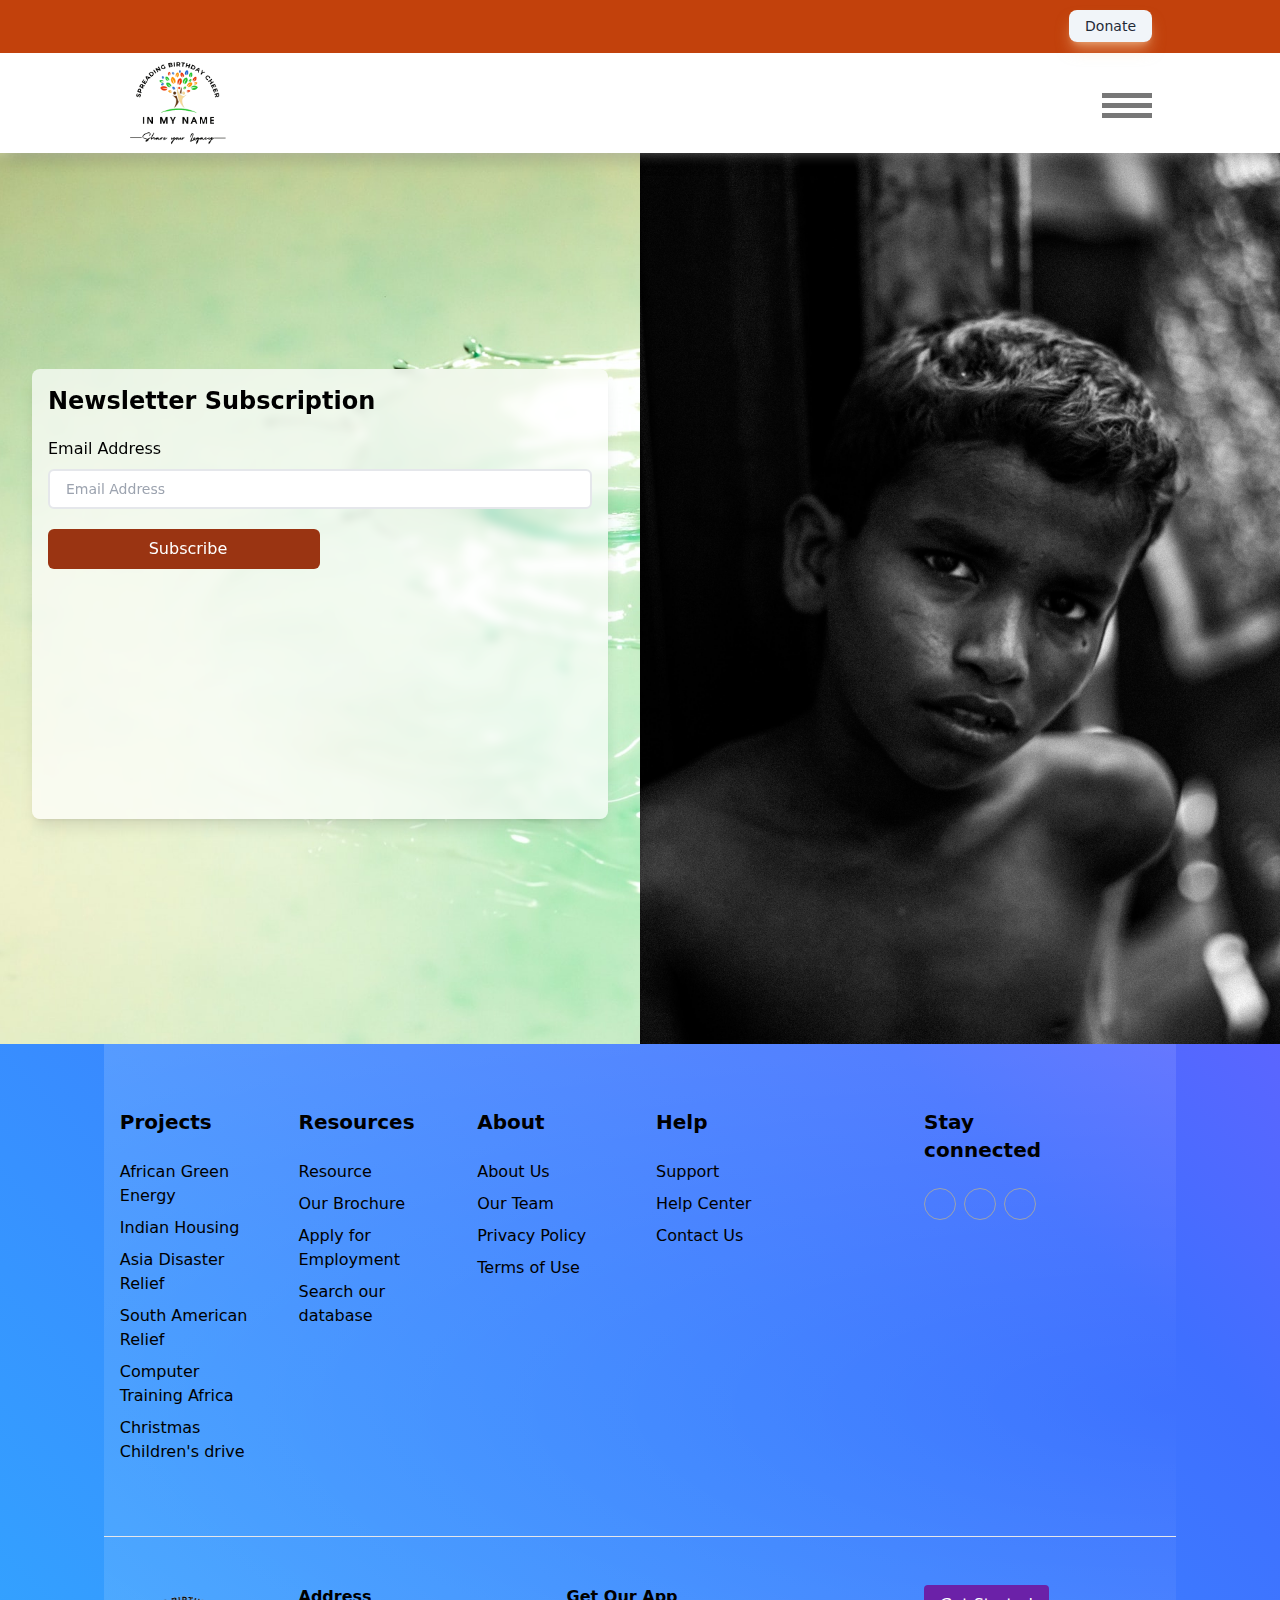
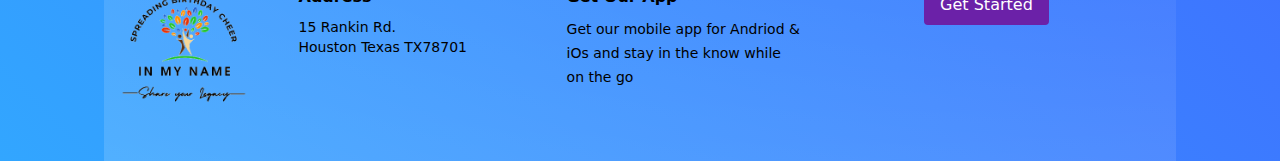
==== contact.html @ c617ea7e "Add files via upload" ====
<!DOCTYPE html>
<html lang="en">
  <head>
    <meta charset="UTF-8" />
    <meta http-equiv="X-UA-Compatible" content="IE=edge" />
    <meta name="viewport" content="width=device-width, initial-scale=1.0" />
    <meta
      name="description"
      content="Inmyname.org harnesses the power and identity vested in individuals names to foster birthday or/and anniversary gift and giving in a very unique manner. We make it possible for an individual or entity to give to others on behalf of someone else who may be unsuspecting. For instance, on a birthday, gifts can be sent to a poor/less fortunate child or children who share the same birth date with a loved one, in the name of the loved one.  "
    />
    <link rel="stylesheet" href="css/main.css" />
    
    <style>
      body {
        overflow-x: hidden;
      }
    </style>
    <link
      rel="stylesheet"
      href="https://cdnjs.cloudflare.com/ajax/libs/font-awesome/6.0.0-beta3/css/all.min.css"
      integrity="sha512-Fo3rlrZj/k7ujTnHg4CGR2D7kSs0v4LLanw2qksYuRlEzO+tcaEPQogQ0KaoGN26/zrn20ImR1DfuLWnOo7aBA=="
      crossorigin="anonymous"
      referrerpolicy="no-referrer"
    />
    <link rel="stylesheet" href="css/global.css" />
    <title>Document</title>
  </head>
  <body>
    <nav-bar></nav-bar>
    <div class="spacer pb-36"></div>
    <div class="index">
     <left-pic></left-pic>
   
      <subscribe-sec></subscribe-sec>
      <footer-sec></footer-sec>
    </div>
    
    <script src="js/Components/navigation.js"></script>
    
    <script src="js/index/subscribe.js"></script>
    <script src="js/Components/footer.js"></script>
    <script src="js/Components/leftPic.js"></script>
  </body>
</html>
---- css/main.css ----
/*
! tailwindcss v3.0.0 | MIT License | https://tailwindcss.com
*/

/*
1. Prevent padding and border from affecting element width. (https://github.com/mozdevs/cssremedy/issues/4)
2. Allow adding a border to an element by just adding a border-width. (https://github.com/tailwindcss/tailwindcss/pull/116)
*/

*,
::before,
::after {
  box-sizing: border-box;
  /* 1 */
  border-width: 0;
  /* 2 */
  border-style: solid;
  /* 2 */
  border-color: currentColor;
  /* 2 */
}

::before,
::after {
  --tw-content: '';
}

/*
1. Use a consistent sensible line-height in all browsers.
2. Prevent adjustments of font size after orientation changes in iOS.
3. Use a more readable tab size.
4. Use the user's configured `sans` font-family by default.
*/

html {
  line-height: 1.5;
  /* 1 */
  -webkit-text-size-adjust: 100%;
  /* 2 */
  -moz-tab-size: 4;
  /* 3 */
  -o-tab-size: 4;
     tab-size: 4;
  /* 3 */
  font-family: ui-sans-serif, system-ui, -apple-system, BlinkMacSystemFont, "Segoe UI", Roboto, "Helvetica Neue", Arial, "Noto Sans", sans-serif, "Apple Color Emoji", "Segoe UI Emoji", "Segoe UI Symbol", "Noto Color Emoji";
  /* 4 */
}

/*
1. Remove the margin in all browsers.
2. Inherit line-height from `html` so users can set them as a class directly on the `html` element.
*/

body {
  margin: 0;
  /* 1 */
  line-height: inherit;
  /* 2 */
}

/*
1. Add the correct height in Firefox.
2. Correct the inheritance of border color in Firefox. (https://bugzilla.mozilla.org/show_bug.cgi?id=190655)
3. Ensure horizontal rules are visible by default.
*/

hr {
  height: 0;
  /* 1 */
  color: inherit;
  /* 2 */
  border-top-width: 1px;
  /* 3 */
}

/*
Add the correct text decoration in Chrome, Edge, and Safari.
*/

abbr[title] {
  -webkit-text-decoration: underline dotted;
          text-decoration: underline dotted;
}

/*
Remove the default font size and weight for headings.
*/

h1,
h2,
h3,
h4,
h5,
h6 {
  font-size: inherit;
  font-weight: inherit;
}

/*
Reset links to optimize for opt-in styling instead of opt-out.
*/

a {
  color: inherit;
  text-decoration: inherit;
}

/*
Add the correct font weight in Edge and Safari.
*/

b,
strong {
  font-weight: bolder;
}

/*
1. Use the user's configured `mono` font family by default.
2. Correct the odd `em` font sizing in all browsers.
*/

code,
kbd,
samp,
pre {
  font-family: ui-monospace, SFMono-Regular, Menlo, Monaco, Consolas, "Liberation Mono", "Courier New", monospace;
  /* 1 */
  font-size: 1em;
  /* 2 */
}

/*
Add the correct font size in all browsers.
*/

small {
  font-size: 80%;
}

/*
Prevent `sub` and `sup` elements from affecting the line height in all browsers.
*/

sub,
sup {
  font-size: 75%;
  line-height: 0;
  position: relative;
  vertical-align: baseline;
}

sub {
  bottom: -0.25em;
}

sup {
  top: -0.5em;
}

/*
1. Remove text indentation from table contents in Chrome and Safari. (https://bugs.chromium.org/p/chromium/issues/detail?id=999088, https://bugs.webkit.org/show_bug.cgi?id=201297)
2. Correct table border color inheritance in all Chrome and Safari. (https://bugs.chromium.org/p/chromium/issues/detail?id=935729, https://bugs.webkit.org/show_bug.cgi?id=195016)
3. Remove gaps between table borders by default.
*/

table {
  text-indent: 0;
  /* 1 */
  border-color: inherit;
  /* 2 */
  border-collapse: collapse;
  /* 3 */
}

/*
1. Change the font styles in all browsers.
2. Remove the margin in Firefox and Safari.
3. Remove default padding in all browsers.
*/

button,
input,
optgroup,
select,
textarea {
  font-family: inherit;
  /* 1 */
  font-size: 100%;
  /* 1 */
  line-height: inherit;
  /* 1 */
  color: inherit;
  /* 1 */
  margin: 0;
  /* 2 */
  padding: 0;
  /* 3 */
}

/*
Remove the inheritance of text transform in Edge and Firefox.
*/

button,
select {
  text-transform: none;
}

/*
1. Correct the inability to style clickable types in iOS and Safari.
2. Remove default button styles.
*/

button,
[type='button'],
[type='reset'],
[type='submit'] {
  -webkit-appearance: button;
  /* 1 */
  background-color: transparent;
  /* 2 */
  background-image: none;
  /* 2 */
}

/*
Use the modern Firefox focus style for all focusable elements.
*/

:-moz-focusring {
  outline: auto;
}

/*
Remove the additional `:invalid` styles in Firefox. (https://github.com/mozilla/gecko-dev/blob/2f9eacd9d3d995c937b4251a5557d95d494c9be1/layout/style/res/forms.css#L728-L737)
*/

:-moz-ui-invalid {
  box-shadow: none;
}

/*
Add the correct vertical alignment in Chrome and Firefox.
*/

progress {
  vertical-align: baseline;
}

/*
Correct the cursor style of increment and decrement buttons in Safari.
*/

::-webkit-inner-spin-button,
::-webkit-outer-spin-button {
  height: auto;
}

/*
1. Correct the odd appearance in Chrome and Safari.
2. Correct the outline style in Safari.
*/

[type='search'] {
  -webkit-appearance: textfield;
  /* 1 */
  outline-offset: -2px;
  /* 2 */
}

/*
Remove the inner padding in Chrome and Safari on macOS.
*/

::-webkit-search-decoration {
  -webkit-appearance: none;
}

/*
1. Correct the inability to style clickable types in iOS and Safari.
2. Change font properties to `inherit` in Safari.
*/

::-webkit-file-upload-button {
  -webkit-appearance: button;
  /* 1 */
  font: inherit;
  /* 2 */
}

/*
Add the correct display in Chrome and Safari.
*/

summary {
  display: list-item;
}

/*
Removes the default spacing and border for appropriate elements.
*/

blockquote,
dl,
dd,
h1,
h2,
h3,
h4,
h5,
h6,
hr,
figure,
p,
pre {
  margin: 0;
}

fieldset {
  margin: 0;
  padding: 0;
}

legend {
  padding: 0;
}

ol,
ul,
menu {
  list-style: none;
  margin: 0;
  padding: 0;
}

/*
Prevent resizing textareas horizontally by default.
*/

textarea {
  resize: vertical;
}

/*
1. Reset the default placeholder opacity in Firefox. (https://github.com/tailwindlabs/tailwindcss/issues/3300)
2. Set the default placeholder color to the user's configured gray 400 color.
*/

input::-moz-placeholder, textarea::-moz-placeholder {
  opacity: 1;
  /* 1 */
  color: #9ca3af;
  /* 2 */
}

input:-ms-input-placeholder, textarea:-ms-input-placeholder {
  opacity: 1;
  /* 1 */
  color: #9ca3af;
  /* 2 */
}

input::placeholder,
textarea::placeholder {
  opacity: 1;
  /* 1 */
  color: #9ca3af;
  /* 2 */
}

/*
Set the default cursor for buttons.
*/

button,
[role="button"] {
  cursor: pointer;
}

/*
Make sure disabled buttons don't get the pointer cursor.
*/

:disabled {
  cursor: default;
}

/*
1. Make replaced elements `display: block` by default. (https://github.com/mozdevs/cssremedy/issues/14)
2. Add `vertical-align: middle` to align replaced elements more sensibly by default. (https://github.com/jensimmons/cssremedy/issues/14#issuecomment-634934210)
   This can trigger a poorly considered lint error in some tools but is included by design.
*/

img,
svg,
video,
canvas,
audio,
iframe,
embed,
object {
  display: block;
  /* 1 */
  vertical-align: middle;
  /* 2 */
}

/*
Constrain images and videos to the parent width and preserve their intrinsic aspect ratio. (https://github.com/mozdevs/cssremedy/issues/14)
*/

img,
video {
  max-width: 100%;
  height: auto;
}

/*
Ensure the default browser behavior of the `hidden` attribute.
*/

[hidden] {
  display: none;
}

.border-2, .border, .border-b, .border-t {
  --tw-border-opacity: 1;
  border-color: rgb(229 231 235 / var(--tw-border-opacity));
}

.shadow-xl, .shadow-2xl, .shadow-lg, .md\:shadow-xl {
  --tw-ring-offset-shadow: 0 0 #0000;
  --tw-ring-shadow: 0 0 #0000;
  --tw-shadow: 0 0 #0000;
  --tw-shadow-colored: 0 0 #0000;
}

.filter {
  --tw-blur: var(--tw-empty,/*!*/ /*!*/);
  --tw-brightness: var(--tw-empty,/*!*/ /*!*/);
  --tw-contrast: var(--tw-empty,/*!*/ /*!*/);
  --tw-grayscale: var(--tw-empty,/*!*/ /*!*/);
  --tw-hue-rotate: var(--tw-empty,/*!*/ /*!*/);
  --tw-invert: var(--tw-empty,/*!*/ /*!*/);
  --tw-saturate: var(--tw-empty,/*!*/ /*!*/);
  --tw-sepia: var(--tw-empty,/*!*/ /*!*/);
  --tw-drop-shadow: var(--tw-empty,/*!*/ /*!*/);
  --tw-filter: var(--tw-blur) var(--tw-brightness) var(--tw-contrast) var(--tw-grayscale) var(--tw-hue-rotate) var(--tw-invert) var(--tw-saturate) var(--tw-sepia) var(--tw-drop-shadow);
}

.container {
  width: 100%;
}

@media (min-width: 480px) {
  .container {
    max-width: 480px;
  }
}

@media (min-width: 540px) {
  .container {
    max-width: 540px;
  }
}

@media (min-width: 640px) {
  .container {
    max-width: 640px;
  }
}

@media (min-width: 768px) {
  .container {
    max-width: 768px;
  }
}

@media (min-width: 1024px) {
  .container {
    max-width: 1024px;
  }
}

@media (min-width: 1280px) {
  .container {
    max-width: 1280px;
  }
}

@media (min-width: 1536px) {
  .container {
    max-width: 1536px;
  }
}

.absolute {
  position: absolute;
}

.relative {
  position: relative;
}

.inset-0 {
  top: 0px;
  right: 0px;
  bottom: 0px;
  left: 0px;
}

.m-auto {
  margin: auto;
}

.-mx-1 {
  margin-left: -0.25rem;
  margin-right: -0.25rem;
}

.my-1 {
  margin-top: 0.25rem;
  margin-bottom: 0.25rem;
}

.mx-auto {
  margin-left: auto;
  margin-right: auto;
}

.my-4 {
  margin-top: 1rem;
  margin-bottom: 1rem;
}

.my-20 {
  margin-top: 5rem;
  margin-bottom: 5rem;
}

.my-2 {
  margin-top: 0.5rem;
  margin-bottom: 0.5rem;
}

.my-5 {
  margin-top: 1.25rem;
  margin-bottom: 1.25rem;
}

.mt-20 {
  margin-top: 5rem;
}

.mb-20 {
  margin-bottom: 5rem;
}

.mt-2 {
  margin-top: 0.5rem;
}

.mt-8 {
  margin-top: 2rem;
}

.mb-4 {
  margin-bottom: 1rem;
}

.mt-4 {
  margin-top: 1rem;
}

.mb-2 {
  margin-bottom: 0.5rem;
}

.ml-2 {
  margin-left: 0.5rem;
}

.mb-6 {
  margin-bottom: 1.5rem;
}

.mt-6 {
  margin-top: 1.5rem;
}

.-mt-16 {
  margin-top: -4rem;
}

.block {
  display: block;
}

.flex {
  display: flex;
}

.grid {
  display: grid;
}

.hidden {
  display: none;
}

.h-screen {
  height: 100vh;
}

.h-20 {
  height: 5rem;
}

.h-64 {
  height: 16rem;
}

.h-5 {
  height: 1.25rem;
}

.h-full {
  height: 100%;
}

.h-16 {
  height: 4rem;
}

.h-8 {
  height: 2rem;
}

.min-h-screen {
  min-height: 100vh;
}

.w-full {
  width: 100%;
}

.w-5 {
  width: 1.25rem;
}

.w-8 {
  width: 2rem;
}

.w-32 {
  width: 8rem;
}

.w-20 {
  width: 5rem;
}

.w-1\/2 {
  width: 50%;
}

.max-w-md {
  max-width: 28rem;
}

.max-w-5xl {
  max-width: 64rem;
}

.cursor-pointer {
  cursor: pointer;
}

.resize {
  resize: both;
}

.list-none {
  list-style-type: none;
}

.flex-wrap {
  flex-wrap: wrap;
}

.place-items-center {
  place-items: center;
}

.items-end {
  align-items: flex-end;
}

.items-center {
  align-items: center;
}

.justify-end {
  justify-content: flex-end;
}

.justify-center {
  justify-content: center;
}

.gap-4 {
  gap: 1rem;
}

.gap-2 {
  gap: 0.5rem;
}

.space-x-2 > :not([hidden]) ~ :not([hidden]) {
  --tw-space-x-reverse: 0;
  margin-right: calc(0.5rem * var(--tw-space-x-reverse));
  margin-left: calc(0.5rem * calc(1 - var(--tw-space-x-reverse)));
}

.self-center {
  align-self: center;
}

.overflow-hidden {
  overflow: hidden;
}

.rounded-xl {
  border-radius: 0.75rem;
}

.rounded-lg {
  border-radius: 0.5rem;
}

.rounded-2xl {
  border-radius: 1rem;
}

.rounded-full {
  border-radius: 9999px;
}

.rounded {
  border-radius: 0.25rem;
}

.rounded-md {
  border-radius: 0.375rem;
}

.border-2 {
  border-width: 2px;
}

.border {
  border-width: 1px;
}

.border-b {
  border-bottom-width: 1px;
}

.border-t {
  border-top-width: 1px;
}

.border-solid {
  border-style: solid;
}

.border-none {
  border-style: none;
}

.border-transparent {
  border-color: transparent;
}

.border-gray-400 {
  --tw-border-opacity: 1;
  border-color: rgb(156 163 175 / var(--tw-border-opacity));
}

.border-indigo-500 {
  --tw-border-opacity: 1;
  border-color: rgb(99 102 241 / var(--tw-border-opacity));
}

.bg-gray-100 {
  --tw-bg-opacity: 1;
  background-color: rgb(243 244 246 / var(--tw-bg-opacity));
}

.bg-white {
  --tw-bg-opacity: 1;
  background-color: rgb(255 255 255 / var(--tw-bg-opacity));
}

.bg-indigo-600 {
  --tw-bg-opacity: 1;
  background-color: rgb(79 70 229 / var(--tw-bg-opacity));
}

.bg-yellow-200 {
  --tw-bg-opacity: 1;
  background-color: rgb(254 240 138 / var(--tw-bg-opacity));
}

.bg-blue-500 {
  --tw-bg-opacity: 1;
  background-color: rgb(59 130 246 / var(--tw-bg-opacity));
}

.bg-pink-500 {
  --tw-bg-opacity: 1;
  background-color: rgb(236 72 153 / var(--tw-bg-opacity));
}

.bg-purple-800 {
  --tw-bg-opacity: 1;
  background-color: rgb(107 33 168 / var(--tw-bg-opacity));
}

.bg-orange-700 {
  --tw-bg-opacity: 1;
  background-color: rgb(194 65 12 / var(--tw-bg-opacity));
}

.bg-slate-100 {
  --tw-bg-opacity: 1;
  background-color: rgb(241 245 249 / var(--tw-bg-opacity));
}

.bg-green-500 {
  --tw-bg-opacity: 1;
  background-color: rgb(34 197 94 / var(--tw-bg-opacity));
}

.bg-orange-800 {
  --tw-bg-opacity: 1;
  background-color: rgb(154 52 18 / var(--tw-bg-opacity));
}

.object-cover {
  -o-object-fit: cover;
     object-fit: cover;
}

.object-center {
  -o-object-position: center;
     object-position: center;
}

.p-4 {
  padding: 1rem;
}

.p-2 {
  padding: 0.5rem;
}

.px-1 {
  padding-left: 0.25rem;
  padding-right: 0.25rem;
}

.px-10 {
  padding-left: 2.5rem;
  padding-right: 2.5rem;
}

.py-10 {
  padding-top: 2.5rem;
  padding-bottom: 2.5rem;
}

.py-2 {
  padding-top: 0.5rem;
  padding-bottom: 0.5rem;
}

.px-3 {
  padding-left: 0.75rem;
  padding-right: 0.75rem;
}

.py-8 {
  padding-top: 2rem;
  padding-bottom: 2rem;
}

.px-4 {
  padding-left: 1rem;
  padding-right: 1rem;
}

.py-1 {
  padding-top: 0.25rem;
  padding-bottom: 0.25rem;
}

.py-4 {
  padding-top: 1rem;
  padding-bottom: 1rem;
}

.px-8 {
  padding-left: 2rem;
  padding-right: 2rem;
}

.pb-36 {
  padding-bottom: 9rem;
}

.pt-2 {
  padding-top: 0.5rem;
}

.pl-2 {
  padding-left: 0.5rem;
}

.pt-6 {
  padding-top: 1.5rem;
}

.text-center {
  text-align: center;
}

.text-justify {
  text-align: justify;
}

.text-lg {
  font-size: 1.125rem;
  line-height: 1.75rem;
}

.text-sm {
  font-size: 0.875rem;
  line-height: 1.25rem;
}

.text-4xl {
  font-size: 2.25rem;
  line-height: 2.5rem;
}

.text-xl {
  font-size: 1.25rem;
  line-height: 1.75rem;
}

.text-3xl {
  font-size: 1.875rem;
  line-height: 2.25rem;
}

.text-5xl {
  font-size: 3rem;
  line-height: 1;
}

.text-2xl {
  font-size: 1.5rem;
  line-height: 2rem;
}

.font-semibold {
  font-weight: 600;
}

.font-extrabold {
  font-weight: 800;
}

.font-bold {
  font-weight: 700;
}

.font-medium {
  font-weight: 500;
}

.not-italic {
  font-style: normal;
}

.text-gray-600 {
  --tw-text-opacity: 1;
  color: rgb(75 85 99 / var(--tw-text-opacity));
}

.text-gray-400 {
  --tw-text-opacity: 1;
  color: rgb(156 163 175 / var(--tw-text-opacity));
}

.text-white {
  --tw-text-opacity: 1;
  color: rgb(255 255 255 / var(--tw-text-opacity));
}

.text-gray-200 {
  --tw-text-opacity: 1;
  color: rgb(229 231 235 / var(--tw-text-opacity));
}

.text-gray-100 {
  --tw-text-opacity: 1;
  color: rgb(243 244 246 / var(--tw-text-opacity));
}

.text-gray-800 {
  --tw-text-opacity: 1;
  color: rgb(31 41 55 / var(--tw-text-opacity));
}

.text-blue-800 {
  --tw-text-opacity: 1;
  color: rgb(30 64 175 / var(--tw-text-opacity));
}

.text-indigo-500 {
  --tw-text-opacity: 1;
  color: rgb(99 102 241 / var(--tw-text-opacity));
}

.text-orange-800 {
  --tw-text-opacity: 1;
  color: rgb(154 52 18 / var(--tw-text-opacity));
}

.text-green-400 {
  --tw-text-opacity: 1;
  color: rgb(74 222 128 / var(--tw-text-opacity));
}

.text-indigo-800 {
  --tw-text-opacity: 1;
  color: rgb(55 48 163 / var(--tw-text-opacity));
}

.text-gray-900 {
  --tw-text-opacity: 1;
  color: rgb(17 24 39 / var(--tw-text-opacity));
}

.shadow-xl {
  --tw-shadow: 0 20px 25px -5px rgb(0 0 0 / 0.1), 0 8px 10px -6px rgb(0 0 0 / 0.1);
  --tw-shadow-colored: 0 20px 25px -5px var(--tw-shadow-color), 0 8px 10px -6px var(--tw-shadow-color);
  box-shadow: var(--tw-ring-offset-shadow, 0 0 #0000), var(--tw-ring-shadow, 0 0 #0000), var(--tw-shadow);
}

.shadow-2xl {
  --tw-shadow: 0 25px 50px -12px rgb(0 0 0 / 0.25);
  --tw-shadow-colored: 0 25px 50px -12px var(--tw-shadow-color);
  box-shadow: var(--tw-ring-offset-shadow, 0 0 #0000), var(--tw-ring-shadow, 0 0 #0000), var(--tw-shadow);
}

.shadow-lg {
  --tw-shadow: 0 10px 15px -3px rgb(0 0 0 / 0.1), 0 4px 6px -4px rgb(0 0 0 / 0.1);
  --tw-shadow-colored: 0 10px 15px -3px var(--tw-shadow-color), 0 4px 6px -4px var(--tw-shadow-color);
  box-shadow: var(--tw-ring-offset-shadow, 0 0 #0000), var(--tw-ring-shadow, 0 0 #0000), var(--tw-shadow);
}

.shadow-orange-200\/50 {
  --tw-shadow-color: rgb(254 215 170 / 0.5);
  --tw-shadow: var(--tw-shadow-colored);
}

.outline-none {
  outline: 2px solid transparent;
  outline-offset: 2px;
}

.filter {
  filter: var(--tw-filter);
}

.transition {
  transition-property: background-color, border-color, color, fill, stroke, opacity, box-shadow, transform, filter, -webkit-backdrop-filter;
  transition-property: background-color, border-color, color, fill, stroke, opacity, box-shadow, transform, filter, backdrop-filter;
  transition-property: background-color, border-color, color, fill, stroke, opacity, box-shadow, transform, filter, backdrop-filter, -webkit-backdrop-filter;
  transition-timing-function: cubic-bezier(0.4, 0, 0.2, 1);
  transition-duration: 150ms;
}

.duration-100 {
  transition-duration: 100ms;
}

.hover\:border-purple-800:hover {
  --tw-border-opacity: 1;
  border-color: rgb(107 33 168 / var(--tw-border-opacity));
}

.hover\:border-blue-600:hover {
  --tw-border-opacity: 1;
  border-color: rgb(37 99 235 / var(--tw-border-opacity));
}

.hover\:border-blue-400:hover {
  --tw-border-opacity: 1;
  border-color: rgb(96 165 250 / var(--tw-border-opacity));
}

.hover\:border-red-600:hover {
  --tw-border-opacity: 1;
  border-color: rgb(220 38 38 / var(--tw-border-opacity));
}

.hover\:bg-blue-600:hover {
  --tw-bg-opacity: 1;
  background-color: rgb(37 99 235 / var(--tw-bg-opacity));
}

.hover\:bg-blue-400:hover {
  --tw-bg-opacity: 1;
  background-color: rgb(96 165 250 / var(--tw-bg-opacity));
}

.hover\:bg-red-600:hover {
  --tw-bg-opacity: 1;
  background-color: rgb(220 38 38 / var(--tw-bg-opacity));
}

.hover\:bg-purple-900:hover {
  --tw-bg-opacity: 1;
  background-color: rgb(88 28 135 / var(--tw-bg-opacity));
}

.hover\:bg-orange-100:hover {
  --tw-bg-opacity: 1;
  background-color: rgb(255 237 213 / var(--tw-bg-opacity));
}

.hover\:bg-orange-700:hover {
  --tw-bg-opacity: 1;
  background-color: rgb(194 65 12 / var(--tw-bg-opacity));
}

.hover\:text-blue-500:hover {
  --tw-text-opacity: 1;
  color: rgb(59 130 246 / var(--tw-text-opacity));
}

.hover\:text-purple-800:hover {
  --tw-text-opacity: 1;
  color: rgb(107 33 168 / var(--tw-text-opacity));
}

.hover\:text-white:hover {
  --tw-text-opacity: 1;
  color: rgb(255 255 255 / var(--tw-text-opacity));
}

@media (min-width: 480px) {
  .xss\:col-span-2 {
    grid-column: span 2 / span 2;
  }

  .xss\:col-start-2 {
    grid-column-start: 2;
  }

  .xss\:row-start-2 {
    grid-row-start: 2;
  }

  .xss\:grid {
    display: grid;
  }

  .xss\:aspect-square {
    aspect-ratio: 1 / 1;
  }

  .xss\:h-auto {
    height: auto;
  }

  .xss\:w-1\/2 {
    width: 50%;
  }

  .xss\:grid-cols-2 {
    grid-template-columns: repeat(2, minmax(0, 1fr));
  }

  .xss\:gap-4 {
    gap: 1rem;
  }

  .xss\:self-center {
    align-self: center;
  }
}

@media (min-width: 640px) {
  .sm\:-mx-1 {
    margin-left: -0.25rem;
    margin-right: -0.25rem;
  }

  .sm\:my-1 {
    margin-top: 0.25rem;
    margin-bottom: 0.25rem;
  }

  .sm\:-mx-4 {
    margin-left: -1rem;
    margin-right: -1rem;
  }

  .sm\:mx-auto {
    margin-left: auto;
    margin-right: auto;
  }

  .sm\:mb-10 {
    margin-bottom: 2.5rem;
  }

  .sm\:mt-0 {
    margin-top: 0px;
  }

  .sm\:mt-12 {
    margin-top: 3rem;
  }

  .sm\:mt-4 {
    margin-top: 1rem;
  }

  .sm\:flex {
    display: flex;
  }

  .sm\:h-52 {
    height: 13rem;
  }

  .sm\:w-1\/2 {
    width: 50%;
  }

  .sm\:w-full {
    width: 100%;
  }

  .sm\:w-1\/3 {
    width: 33.333333%;
  }

  .sm\:flex-wrap {
    flex-wrap: wrap;
  }

  .sm\:justify-center {
    justify-content: center;
  }

  .sm\:object-cover {
    -o-object-fit: cover;
       object-fit: cover;
  }

  .sm\:px-1 {
    padding-left: 0.25rem;
    padding-right: 0.25rem;
  }

  .sm\:py-12 {
    padding-top: 3rem;
    padding-bottom: 3rem;
  }

  .sm\:pt-12 {
    padding-top: 3rem;
  }

  .sm\:text-center {
    text-align: center;
  }
}

@media (min-width: 768px) {
  .md\:col-span-3 {
    grid-column: span 3 / span 3;
  }

  .md\:col-span-2 {
    grid-column: span 2 / span 2;
  }

  .md\:col-span-4 {
    grid-column: span 4 / span 4;
  }

  .md\:col-start-1 {
    grid-column-start: 1;
  }

  .md\:col-start-2 {
    grid-column-start: 2;
  }

  .md\:mx-0 {
    margin-left: 0px;
    margin-right: 0px;
  }

  .md\:mt-auto {
    margin-top: auto;
  }

  .md\:mt-0 {
    margin-top: 0px;
  }

  .md\:ml-auto {
    margin-left: auto;
  }

  .md\:w-1\/2 {
    width: 50%;
  }

  .md\:w-6\/12 {
    width: 50%;
  }

  .md\:w-1\/4 {
    width: 25%;
  }

  .md\:w-1\/6 {
    width: 16.666667%;
  }

  .md\:grid-cols-none {
    grid-template-columns: none;
  }

  .md\:grid-cols-4 {
    grid-template-columns: repeat(4, minmax(0, 1fr));
  }

  .md\:grid-cols-3 {
    grid-template-columns: repeat(3, minmax(0, 1fr));
  }

  .md\:grid-cols-5 {
    grid-template-columns: repeat(5, minmax(0, 1fr));
  }

  .md\:grid-cols-2 {
    grid-template-columns: repeat(2, minmax(0, 1fr));
  }

  .md\:justify-end {
    justify-content: flex-end;
  }

  .md\:rounded-xl {
    border-radius: 0.75rem;
  }

  .md\:bg-gray-100 {
    --tw-bg-opacity: 1;
    background-color: rgb(243 244 246 / var(--tw-bg-opacity));
  }

  .md\:py-4 {
    padding-top: 1rem;
    padding-bottom: 1rem;
  }

  .md\:text-5xl {
    font-size: 3rem;
    line-height: 1;
  }

  .md\:shadow-xl {
    --tw-shadow: 0 20px 25px -5px rgb(0 0 0 / 0.1), 0 8px 10px -6px rgb(0 0 0 / 0.1);
    --tw-shadow-colored: 0 20px 25px -5px var(--tw-shadow-color), 0 8px 10px -6px var(--tw-shadow-color);
    box-shadow: var(--tw-ring-offset-shadow, 0 0 #0000), var(--tw-ring-shadow, 0 0 #0000), var(--tw-shadow);
  }
}

@media (min-width: 1024px) {
  .lg\:col-span-2 {
    grid-column: span 2 / span 2;
  }

  .lg\:col-span-3 {
    grid-column: span 3 / span 3;
  }

  .lg\:-mx-2 {
    margin-left: -0.5rem;
    margin-right: -0.5rem;
  }

  .lg\:my-2 {
    margin-top: 0.5rem;
    margin-bottom: 0.5rem;
  }

  .lg\:mt-10 {
    margin-top: 2.5rem;
  }

  .lg\:mb-10 {
    margin-bottom: 2.5rem;
  }

  .lg\:block {
    display: block;
  }

  .lg\:grid {
    display: grid;
  }

  .lg\:hidden {
    display: none;
  }

  .lg\:h-full {
    height: 100%;
  }

  .lg\:w-1\/2 {
    width: 50%;
  }

  .lg\:w-1\/4 {
    width: 25%;
  }

  .lg\:w-full {
    width: 100%;
  }

  .lg\:max-w-xl {
    max-width: 36rem;
  }

  .lg\:grid-cols-5 {
    grid-template-columns: repeat(5, minmax(0, 1fr));
  }

  .lg\:rounded-none {
    border-radius: 0px;
  }

  .lg\:bg-white {
    --tw-bg-opacity: 1;
    background-color: rgb(255 255 255 / var(--tw-bg-opacity));
  }

  .lg\:px-2 {
    padding-left: 0.5rem;
    padding-right: 0.5rem;
  }

  .lg\:px-5 {
    padding-left: 1.25rem;
    padding-right: 1.25rem;
  }

  .lg\:pt-5 {
    padding-top: 1.25rem;
  }

  .lg\:pb-5 {
    padding-bottom: 1.25rem;
  }
}

@media (min-width: 1280px) {
  .xl\:-mx-2 {
    margin-left: -0.5rem;
    margin-right: -0.5rem;
  }

  .xl\:my-2 {
    margin-top: 0.5rem;
    margin-bottom: 0.5rem;
  }

  .xl\:mt-0 {
    margin-top: 0px;
  }

  .xl\:ml-auto {
    margin-left: auto;
  }

  .xl\:w-1\/2 {
    width: 50%;
  }

  .xl\:w-1\/4 {
    width: 25%;
  }

  .xl\:w-1\/6 {
    width: 16.666667%;
  }

  .xl\:justify-start {
    justify-content: flex-start;
  }

  .xl\:px-2 {
    padding-left: 0.5rem;
    padding-right: 0.5rem;
  }

  .xl\:text-left {
    text-align: left;
  }
}
---- css/global.css ----
section {
  margin-bottom: 2em !important;
}
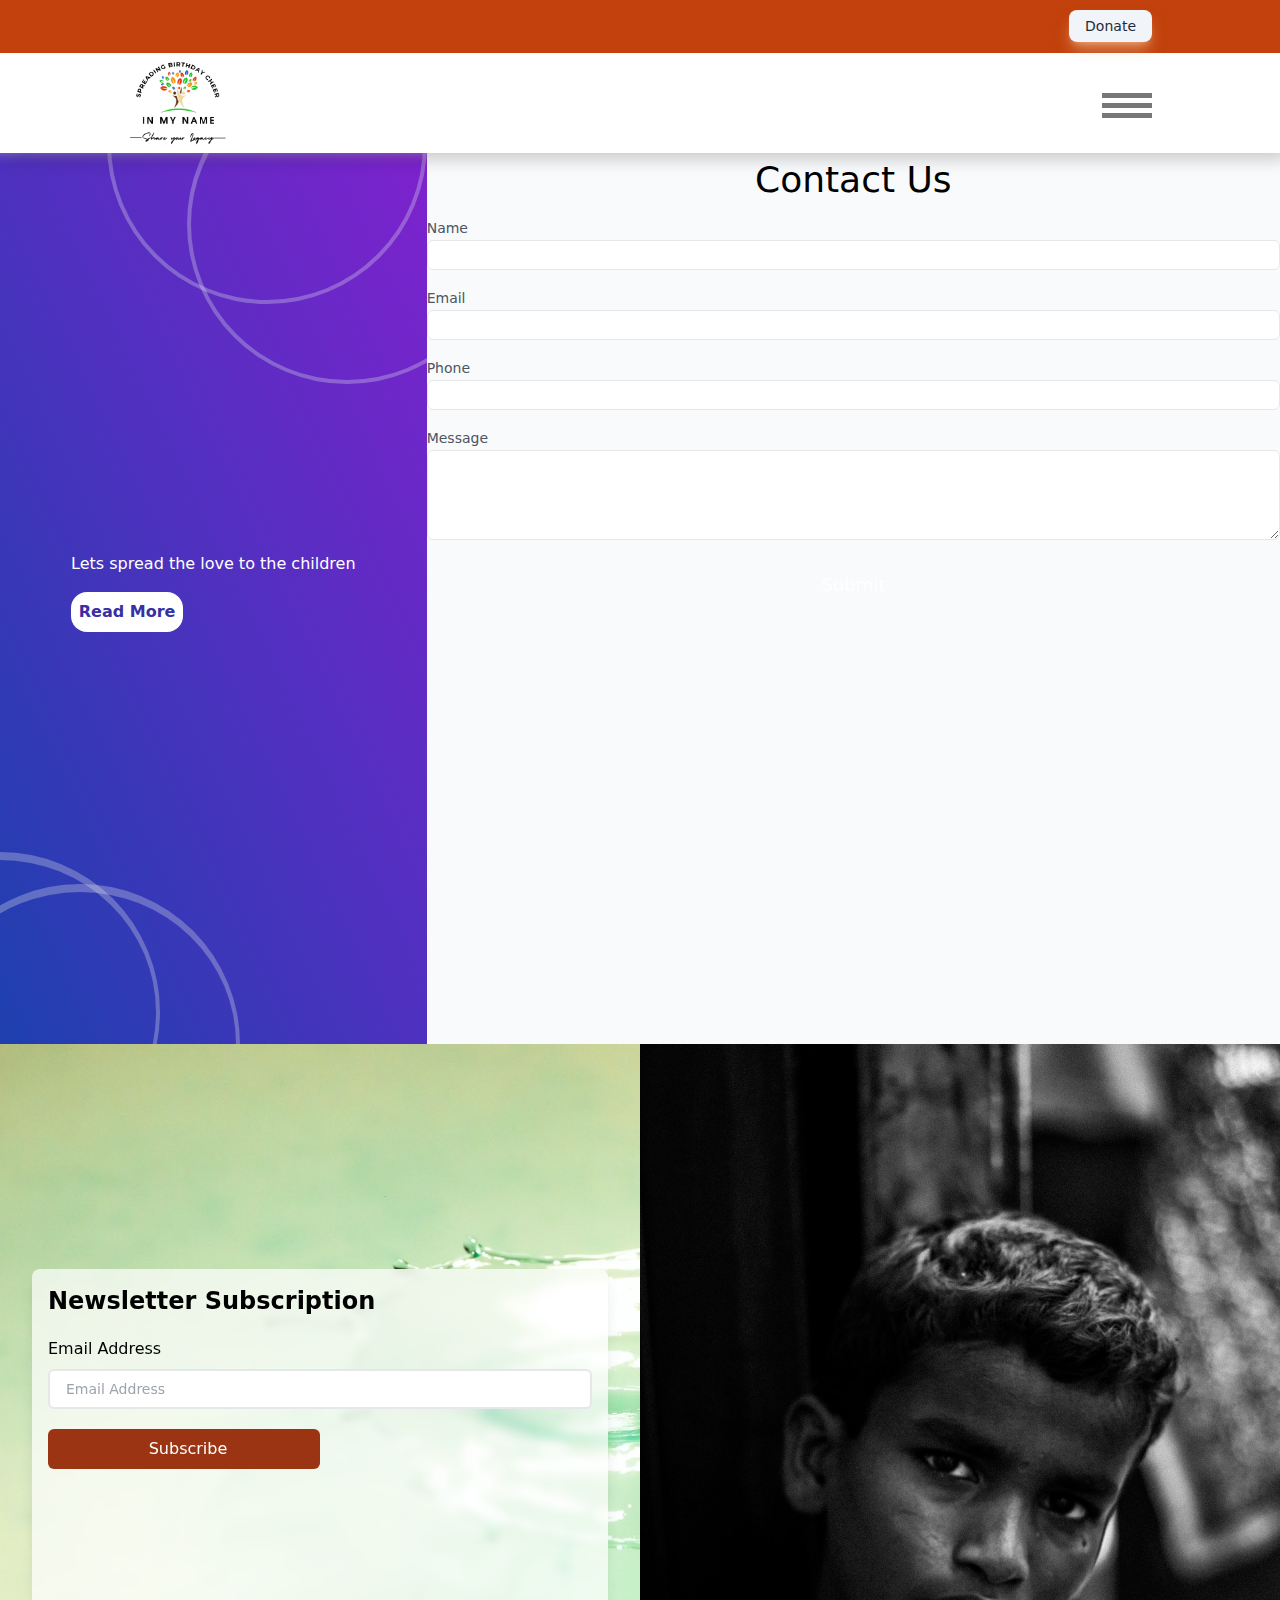
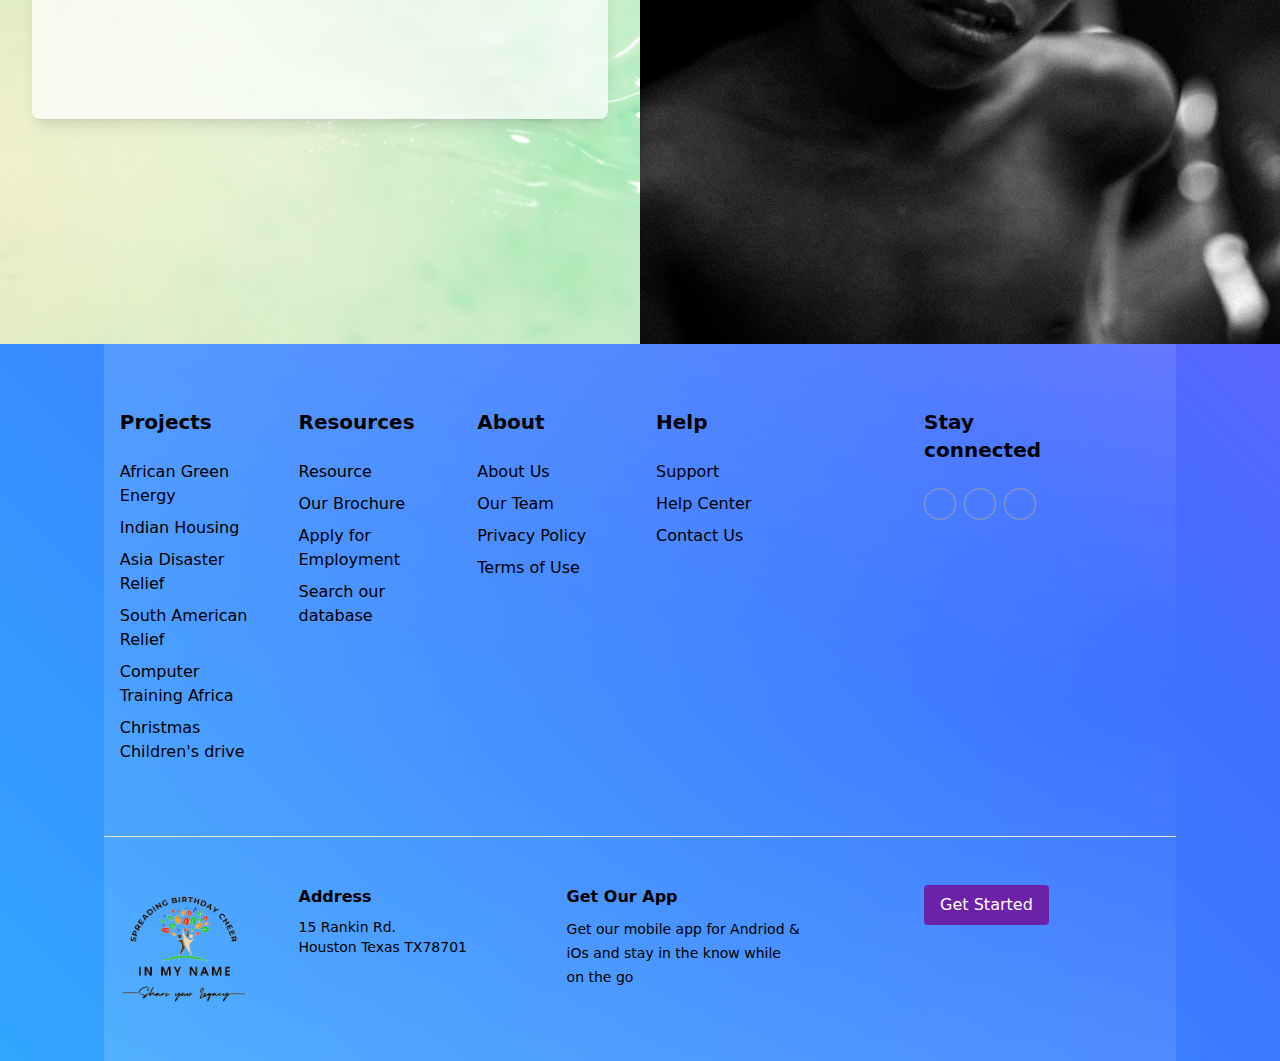
==== commit 1f54054d: "Add files via upload" ====
--- a/contact.html
+++ b/contact.html
@@ -9,10 +9,15 @@
       content="Inmyname.org harnesses the power and identity vested in individuals names to foster birthday or/and anniversary gift and giving in a very unique manner. We make it possible for an individual or entity to give to others on behalf of someone else who may be unsuspecting. For instance, on a birthday, gifts can be sent to a poor/less fortunate child or children who share the same birth date with a loved one, in the name of the loved one.  "
     />
     <link rel="stylesheet" href="css/main.css" />
-    
+
     <style>
       body {
         overflow-x: hidden;
+      }
+      @media (min-width: 768px) {
+        h1.filler {
+          min-width: 700px;
+        }
       }
     </style>
     <link
@@ -29,16 +34,239 @@
     <nav-bar></nav-bar>
     <div class="spacer pb-36"></div>
     <div class="index">
-     <left-pic></left-pic>
-   
+      <div class="min-h-screen md:flex">
+        <div
+          class="
+            relative
+            overflow-hidden
+            md:flex md:w-1/2
+            bg-gradient-to-tr
+            from-blue-800
+            to-purple-700
+            i
+            justify-around
+            items-center
+            md:inline-block
+          "
+        >
+          <div class="p-10 lg:p-0">
+            <p class="text-white mt-1">Lets spread the love to the children</p>
+            <button
+              type="submit"
+              class="
+                block
+                w-28
+                bg-white
+                text-indigo-800
+                mt-4
+                py-2
+                rounded-2xl
+                font-bold
+                mb-2
+              "
+            >
+              Read More
+            </button>
+          </div>
+          <div
+            class="
+              absolute
+              -bottom-32
+              -left-40
+              w-80
+              h-80
+              border-4
+              rounded-full
+              border-opacity-30 border-t-8
+            "
+          ></div>
+          <div
+            class="
+              absolute
+              -bottom-40
+              -left-20
+              w-80
+              h-80
+              border-4
+              rounded-full
+              border-opacity-30 border-t-8
+            "
+          ></div>
+          <div
+            class="
+              absolute
+              -top-40
+              -right-0
+              w-80
+              h-80
+              border-4
+              rounded-full
+              border-opacity-30 border-t-8
+            "
+          ></div>
+          <div
+            class="
+              absolute
+              -top-20
+              -right-20
+              w-80
+              h-80
+              border-4
+              rounded-full
+              border-opacity-30 border-t-8
+            "
+          ></div>
+        </div>
+
+        <div
+          class="
+            lg:w-3/6
+            xl:w-2/5
+            md:w-full
+            bg-gray-50
+            p-8
+            flex flex-col
+            lg:ml-auto
+            w-full
+            mt-10
+            lg:mt-0
+            rounded-md
+            mr-auto
+          "
+        >
+          <h1 class="text-4xl my-4 text-center">Contact Us</h1>
+          <div class="relative mb-4">
+            <label for="full-name" class="leading-7 text-sm text-gray-600"
+              >Name</label
+            >
+            <input
+              type="text"
+              id="name"
+              name="name"
+              class="
+                w-full
+                bg-white
+                rounded-md
+                border border-gray-300
+                focus:border-indigo-600 focus:ring-2 focus:ring-indigo-200
+                text-sm
+                outline-none
+                text-gray-900
+                py-1
+                px-3
+                leading-8
+                transition-colors
+                duration-150
+                ease-in-out
+              "
+            />
+          </div>
+          <div class="relative mb-4">
+            <label for="email" class="leading-7 text-sm text-gray-600"
+              >Email</label
+            >
+            <input
+              type="email"
+              id="email"
+              name="email"
+              class="
+                w-full
+                bg-white
+                rounded-md
+                border border-gray-300
+                focus:border-indigo-600 focus:ring-2 focus:ring-indigo-200
+                text-sm
+                outline-none
+                text-gray-900
+                py-1
+                px-3
+                leading-8
+                transition-colors
+                duration-150
+                ease-in-out
+              "
+            />
+          </div>
+          <div class="relative mb-4">
+            <label for="email" class="leading-7 text-sm text-gray-600"
+              >Phone</label
+            >
+            <input
+              type="email"
+              id="phone"
+              name="phone"
+              class="
+                w-full
+                bg-white
+                rounded-md
+                border border-gray-300
+                focus:border-indigo-600 focus:ring-2 focus:ring-indigo-200
+                text-sm
+                outline-none
+                text-gray-900
+                py-1
+                px-3
+                leading-8
+                transition-colors
+                duration-150
+                ease-in-out
+              "
+            />
+          </div>
+          <div class="relative mb-4">
+            <label for="email" class="leading-7 text-sm text-gray-600"
+              >Message</label
+            >
+            <textarea
+              id="message"
+              name="message"
+              rows="4"
+              class="
+                w-full
+                bg-white
+                rounded-md
+                border border-gray-300
+                focus:border-indigo-600 focus:ring-2 focus:ring-indigo-200
+                text-sm
+                outline-none
+                text-gray-900
+                py-1
+                px-3
+                leading-8
+                transition-colors
+                duration-150
+                ease-in-out
+              "
+            >
+            </textarea>
+          </div>
+          <button
+            class="
+              text-white
+              bg-indigo-500
+              rounded-md
+              border-0
+              py-2
+              px-8
+              focus:outline-none
+              hover:bg-indigo-600
+              text-lg
+              w-full
+              md:w-1/2
+              mx-auto
+            "
+          >
+            Submit
+          </button>
+        </div>
+      </div>
       <subscribe-sec></subscribe-sec>
       <footer-sec></footer-sec>
     </div>
-    
+
     <script src="js/Components/navigation.js"></script>
-    
+
     <script src="js/index/subscribe.js"></script>
     <script src="js/Components/footer.js"></script>
-    <script src="js/Components/leftPic.js"></script>
   </body>
 </html>
--- a/css/main.css
+++ b/css/main.css
@@ -423,19 +423,19 @@
   display: none;
 }
 
-.border-2, .border, .border-b, .border-t {
+.border-2, .border-4, .border, .border-t-8, .border-l, .border-b, .border-t {
   --tw-border-opacity: 1;
   border-color: rgb(229 231 235 / var(--tw-border-opacity));
 }
 
-.shadow-xl, .shadow-2xl, .shadow-lg, .md\:shadow-xl {
+.shadow-lg {
   --tw-ring-offset-shadow: 0 0 #0000;
   --tw-ring-shadow: 0 0 #0000;
   --tw-shadow: 0 0 #0000;
   --tw-shadow-colored: 0 0 #0000;
 }
 
-.filter {
+.blur, .filter {
   --tw-blur: var(--tw-empty,/*!*/ /*!*/);
   --tw-brightness: var(--tw-empty,/*!*/ /*!*/);
   --tw-contrast: var(--tw-empty,/*!*/ /*!*/);
@@ -448,6 +448,19 @@
   --tw-filter: var(--tw-blur) var(--tw-brightness) var(--tw-contrast) var(--tw-grayscale) var(--tw-hue-rotate) var(--tw-invert) var(--tw-saturate) var(--tw-sepia) var(--tw-drop-shadow);
 }
 
+.backdrop-filter {
+  --tw-backdrop-blur: var(--tw-empty,/*!*/ /*!*/);
+  --tw-backdrop-brightness: var(--tw-empty,/*!*/ /*!*/);
+  --tw-backdrop-contrast: var(--tw-empty,/*!*/ /*!*/);
+  --tw-backdrop-grayscale: var(--tw-empty,/*!*/ /*!*/);
+  --tw-backdrop-hue-rotate: var(--tw-empty,/*!*/ /*!*/);
+  --tw-backdrop-invert: var(--tw-empty,/*!*/ /*!*/);
+  --tw-backdrop-opacity: var(--tw-empty,/*!*/ /*!*/);
+  --tw-backdrop-saturate: var(--tw-empty,/*!*/ /*!*/);
+  --tw-backdrop-sepia: var(--tw-empty,/*!*/ /*!*/);
+  --tw-backdrop-filter: var(--tw-backdrop-blur) var(--tw-backdrop-brightness) var(--tw-backdrop-contrast) var(--tw-backdrop-grayscale) var(--tw-backdrop-hue-rotate) var(--tw-backdrop-invert) var(--tw-backdrop-opacity) var(--tw-backdrop-saturate) var(--tw-backdrop-sepia);
+}
+
 .container {
   width: 100%;
 }
@@ -502,15 +515,36 @@
   position: relative;
 }
 
-.inset-0 {
-  top: 0px;
-  right: 0px;
-  bottom: 0px;
-  left: 0px;
-}
-
-.m-auto {
-  margin: auto;
+.-bottom-32 {
+  bottom: -8rem;
+}
+
+.-left-40 {
+  left: -10rem;
+}
+
+.-bottom-40 {
+  bottom: -10rem;
+}
+
+.-left-20 {
+  left: -5rem;
+}
+
+.-top-40 {
+  top: -10rem;
+}
+
+.-right-0 {
+  right: -0px;
+}
+
+.-top-20 {
+  top: -5rem;
+}
+
+.-right-20 {
+  right: -5rem;
 }
 
 .-mx-1 {
@@ -528,6 +562,11 @@
   margin-right: auto;
 }
 
+.mx-2 {
+  margin-left: 0.5rem;
+  margin-right: 0.5rem;
+}
+
 .my-4 {
   margin-top: 1rem;
   margin-bottom: 1rem;
@@ -548,50 +587,54 @@
   margin-bottom: 1.25rem;
 }
 
-.mt-20 {
-  margin-top: 5rem;
-}
-
-.mb-20 {
-  margin-bottom: 5rem;
+.mt-1 {
+  margin-top: 0.25rem;
+}
+
+.mt-4 {
+  margin-top: 1rem;
+}
+
+.mb-2 {
+  margin-bottom: 0.5rem;
+}
+
+.mb-1 {
+  margin-bottom: 0.25rem;
+}
+
+.mb-7 {
+  margin-bottom: 1.75rem;
+}
+
+.mb-4 {
+  margin-bottom: 1rem;
+}
+
+.ml-2 {
+  margin-left: 0.5rem;
+}
+
+.mb-6 {
+  margin-bottom: 1.5rem;
+}
+
+.mt-8 {
+  margin-top: 2rem;
+}
+
+.mt-6 {
+  margin-top: 1.5rem;
+}
+
+.-mt-16 {
+  margin-top: -4rem;
 }
 
 .mt-2 {
   margin-top: 0.5rem;
 }
 
-.mt-8 {
-  margin-top: 2rem;
-}
-
-.mb-4 {
-  margin-bottom: 1rem;
-}
-
-.mt-4 {
-  margin-top: 1rem;
-}
-
-.mb-2 {
-  margin-bottom: 0.5rem;
-}
-
-.ml-2 {
-  margin-left: 0.5rem;
-}
-
-.mb-6 {
-  margin-bottom: 1.5rem;
-}
-
-.mt-6 {
-  margin-top: 1.5rem;
-}
-
-.-mt-16 {
-  margin-top: -4rem;
-}
-
 .block {
   display: block;
 }
@@ -600,42 +643,46 @@
   display: flex;
 }
 
+.inline-flex {
+  display: inline-flex;
+}
+
 .grid {
   display: grid;
 }
 
-.hidden {
-  display: none;
-}
-
 .h-screen {
   height: 100vh;
 }
 
+.h-5 {
+  height: 1.25rem;
+}
+
+.h-80 {
+  height: 20rem;
+}
+
+.h-10 {
+  height: 2.5rem;
+}
+
+.h-4 {
+  height: 1rem;
+}
+
+.h-16 {
+  height: 4rem;
+}
+
+.h-8 {
+  height: 2rem;
+}
+
 .h-20 {
   height: 5rem;
 }
 
-.h-64 {
-  height: 16rem;
-}
-
-.h-5 {
-  height: 1.25rem;
-}
-
-.h-full {
-  height: 100%;
-}
-
-.h-16 {
-  height: 4rem;
-}
-
-.h-8 {
-  height: 2rem;
-}
-
 .min-h-screen {
   min-height: 100vh;
 }
@@ -644,10 +691,22 @@
   width: 100%;
 }
 
+.w-28 {
+  width: 7rem;
+}
+
 .w-5 {
   width: 1.25rem;
 }
 
+.w-80 {
+  width: 20rem;
+}
+
+.w-4 {
+  width: 1rem;
+}
+
 .w-8 {
   width: 2rem;
 }
@@ -664,14 +723,18 @@
   width: 50%;
 }
 
+.max-w-screen-lg {
+  max-width: 1024px;
+}
+
+.max-w-5xl {
+  max-width: 64rem;
+}
+
 .max-w-md {
   max-width: 28rem;
 }
 
-.max-w-5xl {
-  max-width: 64rem;
-}
-
 .cursor-pointer {
   cursor: pointer;
 }
@@ -684,6 +747,20 @@
   list-style-type: none;
 }
 
+.appearance-none {
+  -webkit-appearance: none;
+     -moz-appearance: none;
+          appearance: none;
+}
+
+.grid-cols-1 {
+  grid-template-columns: repeat(1, minmax(0, 1fr));
+}
+
+.flex-col {
+  flex-direction: column;
+}
+
 .flex-wrap {
   flex-wrap: wrap;
 }
@@ -708,12 +785,20 @@
   justify-content: center;
 }
 
+.justify-around {
+  justify-content: space-around;
+}
+
 .gap-4 {
   gap: 1rem;
 }
 
 .gap-2 {
   gap: 0.5rem;
+}
+
+.gap-y-2 {
+  row-gap: 0.5rem;
 }
 
 .space-x-2 > :not([hidden]) ~ :not([hidden]) {
@@ -730,26 +815,22 @@
   overflow: hidden;
 }
 
-.rounded-xl {
-  border-radius: 0.75rem;
+.rounded-2xl {
+  border-radius: 1rem;
+}
+
+.rounded-full {
+  border-radius: 9999px;
+}
+
+.rounded {
+  border-radius: 0.25rem;
 }
 
 .rounded-lg {
   border-radius: 0.5rem;
 }
 
-.rounded-2xl {
-  border-radius: 1rem;
-}
-
-.rounded-full {
-  border-radius: 9999px;
-}
-
-.rounded {
-  border-radius: 0.25rem;
-}
-
 .rounded-md {
   border-radius: 0.375rem;
 }
@@ -758,10 +839,22 @@
   border-width: 2px;
 }
 
+.border-4 {
+  border-width: 4px;
+}
+
 .border {
   border-width: 1px;
 }
 
+.border-t-8 {
+  border-top-width: 8px;
+}
+
+.border-l {
+  border-left-width: 1px;
+}
+
 .border-b {
   border-bottom-width: 1px;
 }
@@ -776,6 +869,11 @@
 
 .border-none {
   border-style: none;
+}
+
+.border-gray-200 {
+  --tw-border-opacity: 1;
+  border-color: rgb(229 231 235 / var(--tw-border-opacity));
 }
 
 .border-transparent {
@@ -792,9 +890,8 @@
   border-color: rgb(99 102 241 / var(--tw-border-opacity));
 }
 
-.bg-gray-100 {
-  --tw-bg-opacity: 1;
-  background-color: rgb(243 244 246 / var(--tw-bg-opacity));
+.border-opacity-30 {
+  --tw-border-opacity: 0.3;
 }
 
 .bg-white {
@@ -807,16 +904,25 @@
   background-color: rgb(79 70 229 / var(--tw-bg-opacity));
 }
 
+.bg-gray-50 {
+  --tw-bg-opacity: 1;
+  background-color: rgb(249 250 251 / var(--tw-bg-opacity));
+}
+
+.bg-transparent {
+  background-color: transparent;
+}
+
+.bg-blue-500 {
+  --tw-bg-opacity: 1;
+  background-color: rgb(59 130 246 / var(--tw-bg-opacity));
+}
+
 .bg-yellow-200 {
   --tw-bg-opacity: 1;
   background-color: rgb(254 240 138 / var(--tw-bg-opacity));
 }
 
-.bg-blue-500 {
-  --tw-bg-opacity: 1;
-  background-color: rgb(59 130 246 / var(--tw-bg-opacity));
-}
-
 .bg-pink-500 {
   --tw-bg-opacity: 1;
   background-color: rgb(236 72 153 / var(--tw-bg-opacity));
@@ -845,6 +951,31 @@
 .bg-orange-800 {
   --tw-bg-opacity: 1;
   background-color: rgb(154 52 18 / var(--tw-bg-opacity));
+}
+
+.bg-opacity-60 {
+  --tw-bg-opacity: 0.6;
+}
+
+.bg-gradient-to-tr {
+  background-image: linear-gradient(to top right, var(--tw-gradient-stops));
+}
+
+.from-blue-800 {
+  --tw-gradient-from: #1e40af;
+  --tw-gradient-stops: var(--tw-gradient-from), var(--tw-gradient-to, rgb(30 64 175 / 0));
+}
+
+.to-purple-700 {
+  --tw-gradient-to: #7e22ce;
+}
+
+.bg-clip-padding {
+  background-clip: padding-box;
+}
+
+.fill-current {
+  fill: currentColor;
 }
 
 .object-cover {
@@ -852,9 +983,12 @@
      object-fit: cover;
 }
 
-.object-center {
-  -o-object-position: center;
-     object-position: center;
+.p-10 {
+  padding: 2.5rem;
+}
+
+.p-6 {
+  padding: 1.5rem;
 }
 
 .p-4 {
@@ -870,9 +1004,24 @@
   padding-right: 0.25rem;
 }
 
-.px-10 {
-  padding-left: 2.5rem;
-  padding-right: 2.5rem;
+.px-4 {
+  padding-left: 1rem;
+  padding-right: 1rem;
+}
+
+.py-20 {
+  padding-top: 5rem;
+  padding-bottom: 5rem;
+}
+
+.py-2 {
+  padding-top: 0.5rem;
+  padding-bottom: 0.5rem;
+}
+
+.px-3 {
+  padding-left: 0.75rem;
+  padding-right: 0.75rem;
 }
 
 .py-10 {
@@ -880,26 +1029,11 @@
   padding-bottom: 2.5rem;
 }
 
-.py-2 {
-  padding-top: 0.5rem;
-  padding-bottom: 0.5rem;
-}
-
-.px-3 {
-  padding-left: 0.75rem;
-  padding-right: 0.75rem;
-}
-
 .py-8 {
   padding-top: 2rem;
   padding-bottom: 2rem;
 }
 
-.px-4 {
-  padding-left: 1rem;
-  padding-right: 1rem;
-}
-
 .py-1 {
   padding-top: 0.25rem;
   padding-bottom: 0.25rem;
@@ -919,10 +1053,6 @@
   padding-bottom: 9rem;
 }
 
-.pt-2 {
-  padding-top: 0.5rem;
-}
-
 .pl-2 {
   padding-left: 0.5rem;
 }
@@ -931,12 +1061,39 @@
   padding-top: 1.5rem;
 }
 
+.pb-20 {
+  padding-bottom: 5rem;
+}
+
+.pb-48 {
+  padding-bottom: 12rem;
+}
+
+.pb-52 {
+  padding-bottom: 13rem;
+}
+
 .text-center {
   text-align: center;
 }
 
-.text-justify {
-  text-align: justify;
+.text-right {
+  text-align: right;
+}
+
+.text-2xl {
+  font-size: 1.5rem;
+  line-height: 2rem;
+}
+
+.text-sm {
+  font-size: 0.875rem;
+  line-height: 1.25rem;
+}
+
+.text-xl {
+  font-size: 1.25rem;
+  line-height: 1.75rem;
 }
 
 .text-lg {
@@ -944,21 +1101,11 @@
   line-height: 1.75rem;
 }
 
-.text-sm {
-  font-size: 0.875rem;
-  line-height: 1.25rem;
-}
-
 .text-4xl {
   font-size: 2.25rem;
   line-height: 2.5rem;
 }
 
-.text-xl {
-  font-size: 1.25rem;
-  line-height: 1.75rem;
-}
-
 .text-3xl {
   font-size: 1.875rem;
   line-height: 2.25rem;
@@ -969,31 +1116,45 @@
   line-height: 1;
 }
 
-.text-2xl {
-  font-size: 1.5rem;
-  line-height: 2rem;
+.font-bold {
+  font-weight: 700;
+}
+
+.font-normal {
+  font-weight: 400;
 }
 
 .font-semibold {
   font-weight: 600;
 }
 
+.font-medium {
+  font-weight: 500;
+}
+
 .font-extrabold {
   font-weight: 800;
 }
 
-.font-bold {
-  font-weight: 700;
-}
-
-.font-medium {
-  font-weight: 500;
-}
-
 .not-italic {
   font-style: normal;
 }
 
+.text-white {
+  --tw-text-opacity: 1;
+  color: rgb(255 255 255 / var(--tw-text-opacity));
+}
+
+.text-indigo-800 {
+  --tw-text-opacity: 1;
+  color: rgb(55 48 163 / var(--tw-text-opacity));
+}
+
+.text-gray-800 {
+  --tw-text-opacity: 1;
+  color: rgb(31 41 55 / var(--tw-text-opacity));
+}
+
 .text-gray-600 {
   --tw-text-opacity: 1;
   color: rgb(75 85 99 / var(--tw-text-opacity));
@@ -1004,9 +1165,14 @@
   color: rgb(156 163 175 / var(--tw-text-opacity));
 }
 
-.text-white {
-  --tw-text-opacity: 1;
-  color: rgb(255 255 255 / var(--tw-text-opacity));
+.text-gray-500 {
+  --tw-text-opacity: 1;
+  color: rgb(107 114 128 / var(--tw-text-opacity));
+}
+
+.text-gray-300 {
+  --tw-text-opacity: 1;
+  color: rgb(209 213 219 / var(--tw-text-opacity));
 }
 
 .text-gray-200 {
@@ -1019,11 +1185,6 @@
   color: rgb(243 244 246 / var(--tw-text-opacity));
 }
 
-.text-gray-800 {
-  --tw-text-opacity: 1;
-  color: rgb(31 41 55 / var(--tw-text-opacity));
-}
-
 .text-blue-800 {
   --tw-text-opacity: 1;
   color: rgb(30 64 175 / var(--tw-text-opacity));
@@ -1044,26 +1205,9 @@
   color: rgb(74 222 128 / var(--tw-text-opacity));
 }
 
-.text-indigo-800 {
-  --tw-text-opacity: 1;
-  color: rgb(55 48 163 / var(--tw-text-opacity));
-}
-
 .text-gray-900 {
   --tw-text-opacity: 1;
   color: rgb(17 24 39 / var(--tw-text-opacity));
-}
-
-.shadow-xl {
-  --tw-shadow: 0 20px 25px -5px rgb(0 0 0 / 0.1), 0 8px 10px -6px rgb(0 0 0 / 0.1);
-  --tw-shadow-colored: 0 20px 25px -5px var(--tw-shadow-color), 0 8px 10px -6px var(--tw-shadow-color);
-  box-shadow: var(--tw-ring-offset-shadow, 0 0 #0000), var(--tw-ring-shadow, 0 0 #0000), var(--tw-shadow);
-}
-
-.shadow-2xl {
-  --tw-shadow: 0 25px 50px -12px rgb(0 0 0 / 0.25);
-  --tw-shadow-colored: 0 25px 50px -12px var(--tw-shadow-color);
-  box-shadow: var(--tw-ring-offset-shadow, 0 0 #0000), var(--tw-ring-shadow, 0 0 #0000), var(--tw-shadow);
 }
 
 .shadow-lg {
@@ -1082,8 +1226,24 @@
   outline-offset: 2px;
 }
 
+.blur {
+  --tw-blur: blur(8px);
+  filter: var(--tw-filter);
+}
+
 .filter {
   filter: var(--tw-filter);
+}
+
+.backdrop-filter {
+  -webkit-backdrop-filter: var(--tw-backdrop-filter);
+          backdrop-filter: var(--tw-backdrop-filter);
+}
+
+.transition-all {
+  transition-property: all;
+  transition-timing-function: cubic-bezier(0.4, 0, 0.2, 1);
+  transition-duration: 150ms;
 }
 
 .transition {
@@ -1118,6 +1278,11 @@
   border-color: rgb(220 38 38 / var(--tw-border-opacity));
 }
 
+.hover\:bg-blue-700:hover {
+  --tw-bg-opacity: 1;
+  background-color: rgb(29 78 216 / var(--tw-bg-opacity));
+}
+
 .hover\:bg-blue-600:hover {
   --tw-bg-opacity: 1;
   background-color: rgb(37 99 235 / var(--tw-bg-opacity));
@@ -1153,6 +1318,16 @@
   color: rgb(59 130 246 / var(--tw-text-opacity));
 }
 
+.hover\:text-red-600:hover {
+  --tw-text-opacity: 1;
+  color: rgb(220 38 38 / var(--tw-text-opacity));
+}
+
+.hover\:text-blue-600:hover {
+  --tw-text-opacity: 1;
+  color: rgb(37 99 235 / var(--tw-text-opacity));
+}
+
 .hover\:text-purple-800:hover {
   --tw-text-opacity: 1;
   color: rgb(107 33 168 / var(--tw-text-opacity));
@@ -1161,6 +1336,11 @@
 .hover\:text-white:hover {
   --tw-text-opacity: 1;
   color: rgb(255 255 255 / var(--tw-text-opacity));
+}
+
+.focus\:outline-none:focus {
+  outline: 2px solid transparent;
+  outline-offset: 2px;
 }
 
 @media (min-width: 480px) {
@@ -1202,6 +1382,12 @@
 
   .xss\:self-center {
     align-self: center;
+  }
+}
+
+@media (min-width: 540px) {
+  .xs\:pb-48 {
+    padding-bottom: 12rem;
   }
 }
 
@@ -1226,10 +1412,6 @@
     margin-right: auto;
   }
 
-  .sm\:mb-10 {
-    margin-bottom: 2.5rem;
-  }
-
   .sm\:mt-0 {
     margin-top: 0px;
   }
@@ -1246,33 +1428,24 @@
     display: flex;
   }
 
-  .sm\:h-52 {
-    height: 13rem;
-  }
-
   .sm\:w-1\/2 {
     width: 50%;
   }
 
+  .sm\:w-1\/3 {
+    width: 33.333333%;
+  }
+
   .sm\:w-full {
     width: 100%;
   }
 
-  .sm\:w-1\/3 {
-    width: 33.333333%;
-  }
-
   .sm\:flex-wrap {
     flex-wrap: wrap;
   }
 
   .sm\:justify-center {
     justify-content: center;
-  }
-
-  .sm\:object-cover {
-    -o-object-fit: cover;
-       object-fit: cover;
   }
 
   .sm\:px-1 {
@@ -1289,12 +1462,20 @@
     padding-top: 3rem;
   }
 
+  .sm\:pb-36 {
+    padding-bottom: 9rem;
+  }
+
   .sm\:text-center {
     text-align: center;
   }
 }
 
 @media (min-width: 768px) {
+  .md\:col-span-5 {
+    grid-column: span 5 / span 5;
+  }
+
   .md\:col-span-3 {
     grid-column: span 3 / span 3;
   }
@@ -1303,6 +1484,10 @@
     grid-column: span 2 / span 2;
   }
 
+  .md\:col-span-1 {
+    grid-column: span 1 / span 1;
+  }
+
   .md\:col-span-4 {
     grid-column: span 4 / span 4;
   }
@@ -1315,15 +1500,6 @@
     grid-column-start: 2;
   }
 
-  .md\:mx-0 {
-    margin-left: 0px;
-    margin-right: 0px;
-  }
-
-  .md\:mt-auto {
-    margin-top: auto;
-  }
-
   .md\:mt-0 {
     margin-top: 0px;
   }
@@ -1332,14 +1508,18 @@
     margin-left: auto;
   }
 
+  .md\:inline-block {
+    display: inline-block;
+  }
+
+  .md\:flex {
+    display: flex;
+  }
+
   .md\:w-1\/2 {
     width: 50%;
   }
 
-  .md\:w-6\/12 {
-    width: 50%;
-  }
-
   .md\:w-1\/4 {
     width: 25%;
   }
@@ -1348,8 +1528,8 @@
     width: 16.666667%;
   }
 
-  .md\:grid-cols-none {
-    grid-template-columns: none;
+  .md\:grid-cols-5 {
+    grid-template-columns: repeat(5, minmax(0, 1fr));
   }
 
   .md\:grid-cols-4 {
@@ -1360,10 +1540,6 @@
     grid-template-columns: repeat(3, minmax(0, 1fr));
   }
 
-  .md\:grid-cols-5 {
-    grid-template-columns: repeat(5, minmax(0, 1fr));
-  }
-
   .md\:grid-cols-2 {
     grid-template-columns: repeat(2, minmax(0, 1fr));
   }
@@ -1372,13 +1548,8 @@
     justify-content: flex-end;
   }
 
-  .md\:rounded-xl {
-    border-radius: 0.75rem;
-  }
-
-  .md\:bg-gray-100 {
-    --tw-bg-opacity: 1;
-    background-color: rgb(243 244 246 / var(--tw-bg-opacity));
+  .md\:p-8 {
+    padding: 2rem;
   }
 
   .md\:py-4 {
@@ -1386,16 +1557,14 @@
     padding-bottom: 1rem;
   }
 
+  .md\:pb-20 {
+    padding-bottom: 5rem;
+  }
+
   .md\:text-5xl {
     font-size: 3rem;
     line-height: 1;
   }
-
-  .md\:shadow-xl {
-    --tw-shadow: 0 20px 25px -5px rgb(0 0 0 / 0.1), 0 8px 10px -6px rgb(0 0 0 / 0.1);
-    --tw-shadow-colored: 0 20px 25px -5px var(--tw-shadow-color), 0 8px 10px -6px var(--tw-shadow-color);
-    box-shadow: var(--tw-ring-offset-shadow, 0 0 #0000), var(--tw-ring-shadow, 0 0 #0000), var(--tw-shadow);
-  }
 }
 
 @media (min-width: 1024px) {
@@ -1403,10 +1572,6 @@
     grid-column: span 2 / span 2;
   }
 
-  .lg\:col-span-3 {
-    grid-column: span 3 / span 3;
-  }
-
   .lg\:-mx-2 {
     margin-left: -0.5rem;
     margin-right: -0.5rem;
@@ -1417,30 +1582,6 @@
     margin-bottom: 0.5rem;
   }
 
-  .lg\:mt-10 {
-    margin-top: 2.5rem;
-  }
-
-  .lg\:mb-10 {
-    margin-bottom: 2.5rem;
-  }
-
-  .lg\:block {
-    display: block;
-  }
-
-  .lg\:grid {
-    display: grid;
-  }
-
-  .lg\:hidden {
-    display: none;
-  }
-
-  .lg\:h-full {
-    height: 100%;
-  }
-
   .lg\:w-1\/2 {
     width: 50%;
   }
@@ -1449,25 +1590,16 @@
     width: 25%;
   }
 
-  .lg\:w-full {
-    width: 100%;
-  }
-
-  .lg\:max-w-xl {
-    max-width: 36rem;
-  }
-
-  .lg\:grid-cols-5 {
-    grid-template-columns: repeat(5, minmax(0, 1fr));
-  }
-
-  .lg\:rounded-none {
-    border-radius: 0px;
-  }
-
-  .lg\:bg-white {
-    --tw-bg-opacity: 1;
-    background-color: rgb(255 255 255 / var(--tw-bg-opacity));
+  .lg\:grid-cols-3 {
+    grid-template-columns: repeat(3, minmax(0, 1fr));
+  }
+
+  .lg\:flex-row {
+    flex-direction: row;
+  }
+
+  .lg\:p-0 {
+    padding: 0px;
   }
 
   .lg\:px-2 {
@@ -1475,17 +1607,18 @@
     padding-right: 0.5rem;
   }
 
-  .lg\:px-5 {
-    padding-left: 1.25rem;
-    padding-right: 1.25rem;
-  }
-
-  .lg\:pt-5 {
-    padding-top: 1.25rem;
-  }
-
-  .lg\:pb-5 {
-    padding-bottom: 1.25rem;
+  .lg\:px-0 {
+    padding-left: 0px;
+    padding-right: 0px;
+  }
+
+  .lg\:py-0 {
+    padding-top: 0px;
+    padding-bottom: 0px;
+  }
+
+  .lg\:pb-20 {
+    padding-bottom: 5rem;
   }
 }
 
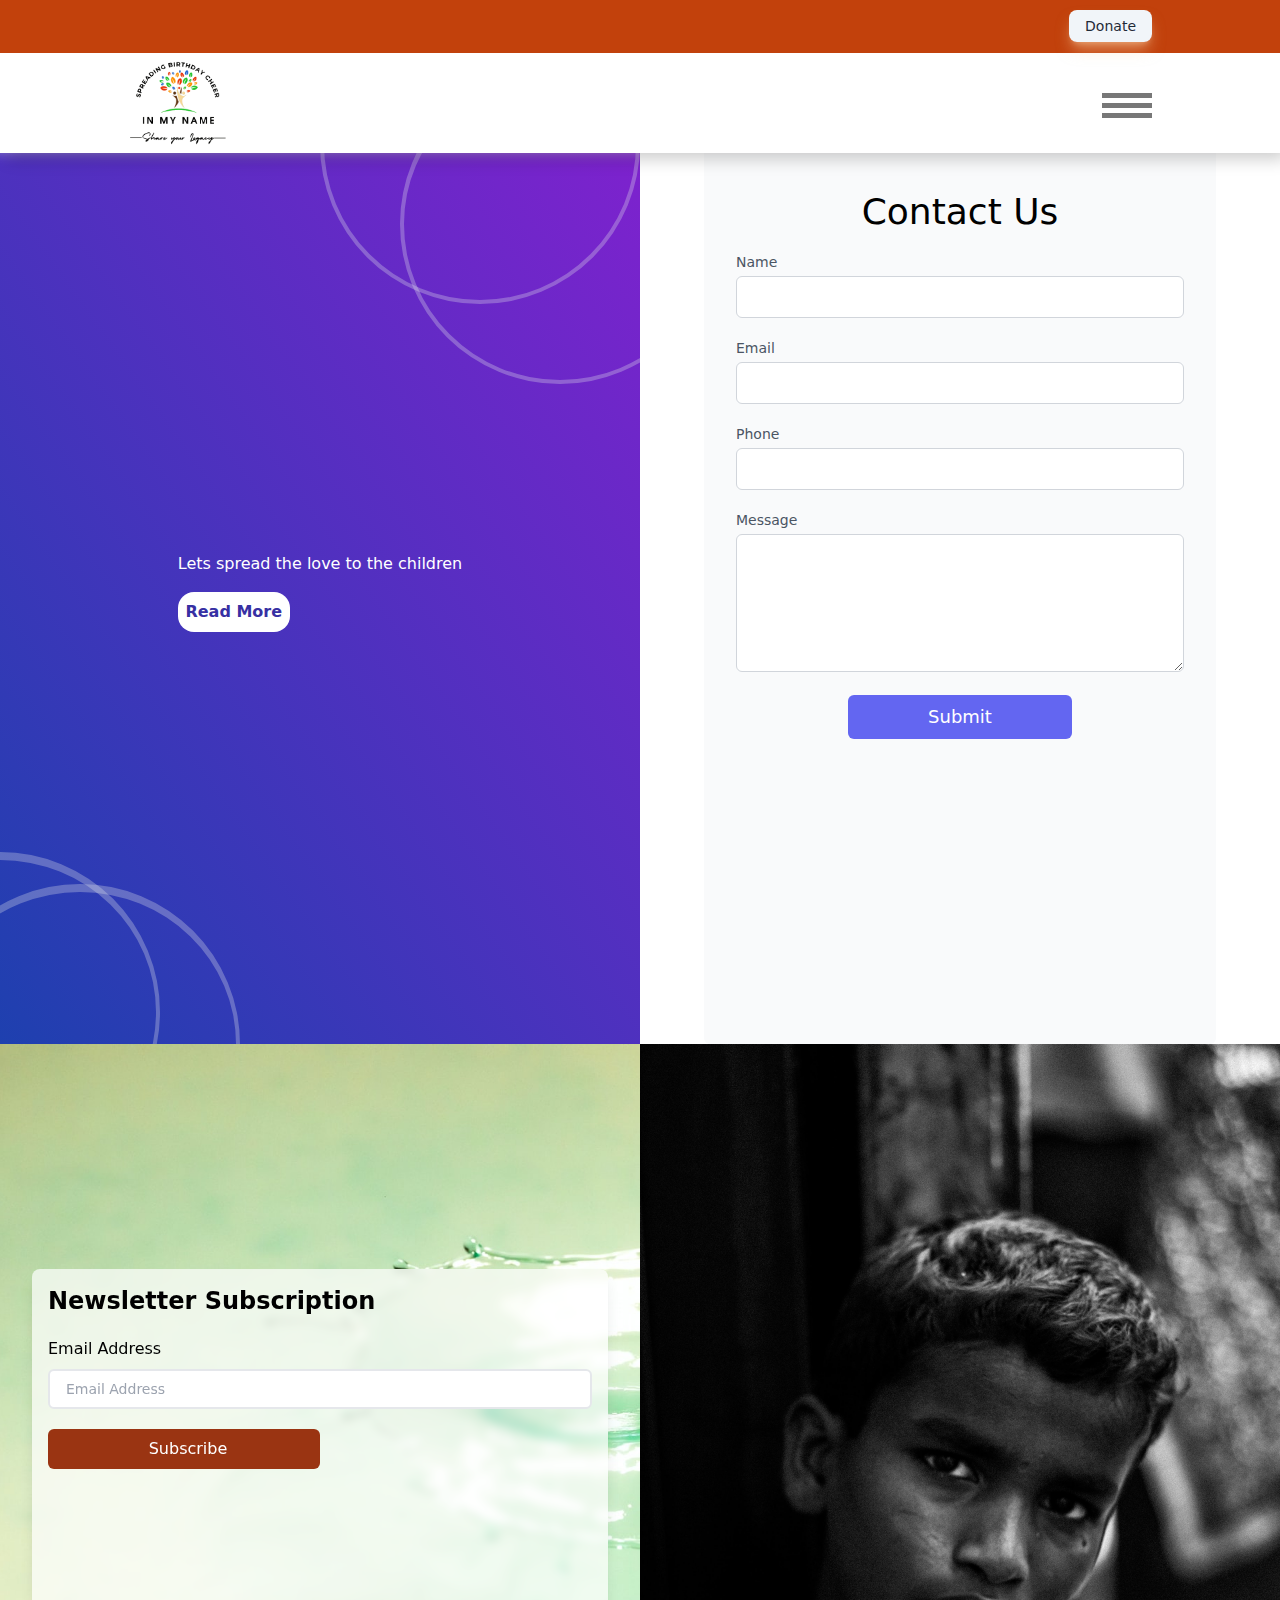
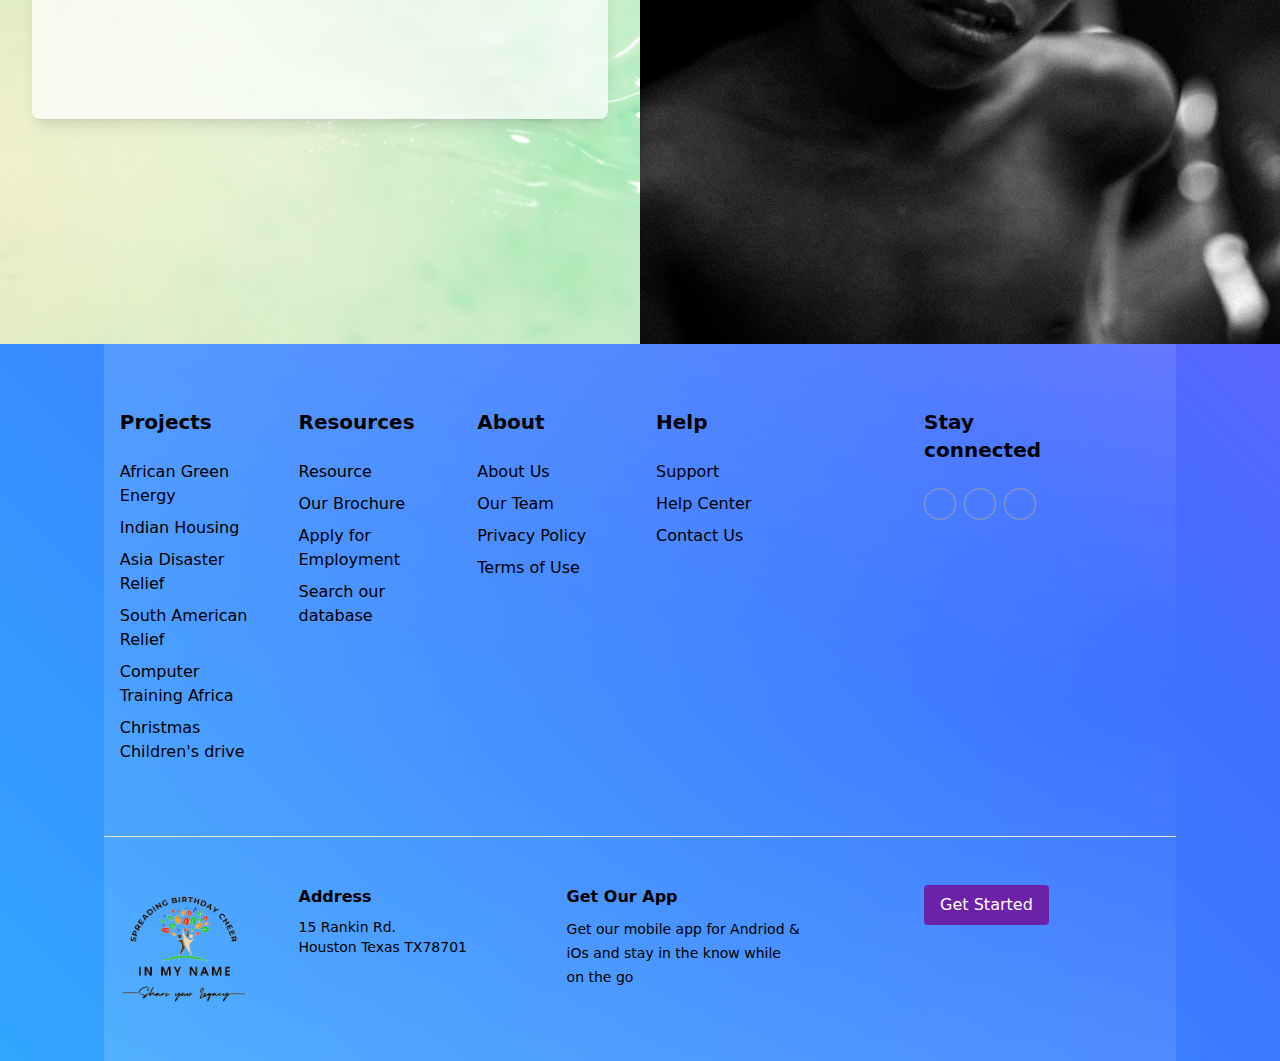
==== commit 03509666: "Add files via upload" ====
--- a/contact.html
+++ b/contact.html
@@ -17,6 +17,114 @@
       @media (min-width: 768px) {
         h1.filler {
           min-width: 700px;
+        }
+      }
+    </style>
+    <style>
+      /*remove custom style*/
+      .circles {
+        position: absolute;
+        top: 0;
+        left: 0;
+        width: 100%;
+        height: 100%;
+        overflow: hidden;
+      }
+      .circles li {
+        position: absolute;
+        display: block;
+        list-style: none;
+        width: 20px;
+        height: 20px;
+        background: rgba(255, 255, 255, 0.2);
+        animation: animate 25s linear infinite;
+        bottom: -150px;
+      }
+      .circles li:nth-child(1) {
+        left: 25%;
+        width: 80px;
+        height: 80px;
+        animation-delay: 0s;
+      }
+
+      .circles li:nth-child(2) {
+        left: 10%;
+        width: 20px;
+        height: 20px;
+        animation-delay: 2s;
+        animation-duration: 12s;
+      }
+
+      .circles li:nth-child(3) {
+        left: 70%;
+        width: 20px;
+        height: 20px;
+        animation-delay: 4s;
+      }
+
+      .circles li:nth-child(4) {
+        left: 40%;
+        width: 60px;
+        height: 60px;
+        animation-delay: 0s;
+        animation-duration: 18s;
+      }
+
+      .circles li:nth-child(5) {
+        left: 65%;
+        width: 20px;
+        height: 20px;
+        animation-delay: 0s;
+      }
+
+      .circles li:nth-child(6) {
+        left: 75%;
+        width: 110px;
+        height: 110px;
+        animation-delay: 3s;
+      }
+
+      .circles li:nth-child(7) {
+        left: 35%;
+        width: 150px;
+        height: 150px;
+        animation-delay: 7s;
+      }
+
+      .circles li:nth-child(8) {
+        left: 50%;
+        width: 25px;
+        height: 25px;
+        animation-delay: 15s;
+        animation-duration: 45s;
+      }
+
+      .circles li:nth-child(9) {
+        left: 20%;
+        width: 15px;
+        height: 15px;
+        animation-delay: 2s;
+        animation-duration: 35s;
+      }
+
+      .circles li:nth-child(10) {
+        left: 85%;
+        width: 150px;
+        height: 150px;
+        animation-delay: 0s;
+        animation-duration: 11s;
+      }
+      @keyframes animate {
+        0% {
+          transform: translateY(0) rotate(0deg);
+          opacity: 1;
+          border-radius: 0;
+        }
+
+        100% {
+          transform: translateY(-1000px) rotate(720deg);
+          opacity: 0;
+          border-radius: 50%;
         }
       }
     </style>
@@ -49,6 +157,18 @@
             md:inline-block
           "
         >
+          <ul class="circles">
+            <li></li>
+            <li></li>
+            <li></li>
+            <li></li>
+            <li></li>
+            <li></li>
+            <li></li>
+            <li></li>
+            <li></li>
+            <li></li>
+          </ul>
           <div class="p-10 lg:p-0">
             <p class="text-white mt-1">Lets spread the love to the children</p>
             <button
--- a/css/main.css
+++ b/css/main.css
@@ -423,12 +423,34 @@
   display: none;
 }
 
-.border-2, .border-4, .border, .border-t-8, .border-l, .border-b, .border-t {
+.transform {
+  --tw-translate-x: 0;
+  --tw-translate-y: 0;
+  --tw-rotate: 0;
+  --tw-skew-x: 0;
+  --tw-skew-y: 0;
+  --tw-scale-x: 1;
+  --tw-scale-y: 1;
+  --tw-transform: translateX(var(--tw-translate-x)) translateY(var(--tw-translate-y)) rotate(var(--tw-rotate)) skewX(var(--tw-skew-x)) skewY(var(--tw-skew-y)) scaleX(var(--tw-scale-x)) scaleY(var(--tw-scale-y));
+}
+
+.border-2, .border-4, .border, .border-0, .border-t-8, .border-l, .border-b, .border-t {
   --tw-border-opacity: 1;
   border-color: rgb(229 231 235 / var(--tw-border-opacity));
 }
 
-.shadow-lg {
+.shadow-lg, .shadow-xl, .shadow, .hover\:shadow-md {
+  --tw-ring-offset-shadow: 0 0 #0000;
+  --tw-ring-shadow: 0 0 #0000;
+  --tw-shadow: 0 0 #0000;
+  --tw-shadow-colored: 0 0 #0000;
+}
+
+.focus\:ring-2 {
+  --tw-ring-inset: var(--tw-empty,/*!*/ /*!*/);
+  --tw-ring-offset-width: 0px;
+  --tw-ring-offset-color: #fff;
+  --tw-ring-color: rgb(59 130 246 / 0.5);
   --tw-ring-offset-shadow: 0 0 #0000;
   --tw-ring-shadow: 0 0 #0000;
   --tw-shadow: 0 0 #0000;
@@ -507,6 +529,10 @@
   }
 }
 
+.pointer-events-none {
+  pointer-events: none;
+}
+
 .absolute {
   position: absolute;
 }
@@ -545,6 +571,30 @@
 
 .-right-20 {
   right: -5rem;
+}
+
+.top-0 {
+  top: 0px;
+}
+
+.top-auto {
+  top: auto;
+}
+
+.bottom-0 {
+  bottom: 0px;
+}
+
+.left-0 {
+  left: 0px;
+}
+
+.right-0 {
+  right: 0px;
+}
+
+.-m-16 {
+  margin: -4rem;
 }
 
 .-mx-1 {
@@ -635,6 +685,42 @@
   margin-top: 0.5rem;
 }
 
+.-mt-64 {
+  margin-top: -16rem;
+}
+
+.-ml-20 {
+  margin-left: -5rem;
+}
+
+.mt-32 {
+  margin-top: 8rem;
+}
+
+.mr-4 {
+  margin-right: 1rem;
+}
+
+.mt-12 {
+  margin-top: 3rem;
+}
+
+.mt-0 {
+  margin-top: 0px;
+}
+
+.mr-2 {
+  margin-right: 0.5rem;
+}
+
+.mt-10 {
+  margin-top: 2.5rem;
+}
+
+.mr-auto {
+  margin-right: auto;
+}
+
 .block {
   display: block;
 }
@@ -683,6 +769,14 @@
   height: 5rem;
 }
 
+.h-full {
+  height: 100%;
+}
+
+.h-auto {
+  height: auto;
+}
+
 .min-h-screen {
   min-height: 100vh;
 }
@@ -723,6 +817,14 @@
   width: 50%;
 }
 
+.w-screen {
+  width: 100vw;
+}
+
+.min-w-0 {
+  min-width: 0px;
+}
+
 .max-w-screen-lg {
   max-width: 1024px;
 }
@@ -733,6 +835,10 @@
 
 .max-w-md {
   max-width: 28rem;
+}
+
+.transform {
+  transform: var(--tw-transform);
 }
 
 .cursor-pointer {
@@ -757,6 +863,10 @@
   grid-template-columns: repeat(1, minmax(0, 1fr));
 }
 
+.flex-row {
+  flex-direction: row;
+}
+
 .flex-col {
   flex-direction: column;
 }
@@ -815,6 +925,10 @@
   overflow: hidden;
 }
 
+.break-words {
+  overflow-wrap: break-word;
+}
+
 .rounded-2xl {
   border-radius: 1rem;
 }
@@ -845,6 +959,10 @@
 
 .border {
   border-width: 1px;
+}
+
+.border-0 {
+  border-width: 0px;
 }
 
 .border-t-8 {
@@ -890,6 +1008,11 @@
   border-color: rgb(99 102 241 / var(--tw-border-opacity));
 }
 
+.border-gray-300 {
+  --tw-border-opacity: 1;
+  border-color: rgb(209 213 219 / var(--tw-border-opacity));
+}
+
 .border-opacity-30 {
   --tw-border-opacity: 0.3;
 }
@@ -951,6 +1074,16 @@
 .bg-orange-800 {
   --tw-bg-opacity: 1;
   background-color: rgb(154 52 18 / var(--tw-bg-opacity));
+}
+
+.bg-black {
+  --tw-bg-opacity: 1;
+  background-color: rgb(0 0 0 / var(--tw-bg-opacity));
+}
+
+.bg-indigo-500 {
+  --tw-bg-opacity: 1;
+  background-color: rgb(99 102 241 / var(--tw-bg-opacity));
 }
 
 .bg-opacity-60 {
@@ -970,8 +1103,16 @@
   --tw-gradient-to: #7e22ce;
 }
 
+.bg-cover {
+  background-size: cover;
+}
+
 .bg-clip-padding {
   background-clip: padding-box;
+}
+
+.bg-center {
+  background-position: center;
 }
 
 .fill-current {
@@ -999,6 +1140,14 @@
   padding: 0.5rem;
 }
 
+.p-3 {
+  padding: 0.75rem;
+}
+
+.p-8 {
+  padding: 2rem;
+}
+
 .px-1 {
   padding-left: 0.25rem;
   padding-right: 0.25rem;
@@ -1049,6 +1198,21 @@
   padding-right: 2rem;
 }
 
+.py-16 {
+  padding-top: 4rem;
+  padding-bottom: 4rem;
+}
+
+.px-6 {
+  padding-left: 1.5rem;
+  padding-right: 1.5rem;
+}
+
+.py-6 {
+  padding-top: 1.5rem;
+  padding-bottom: 1.5rem;
+}
+
 .pb-36 {
   padding-bottom: 9rem;
 }
@@ -1073,12 +1237,24 @@
   padding-bottom: 13rem;
 }
 
+.pt-8 {
+  padding-top: 2rem;
+}
+
+.pb-6 {
+  padding-bottom: 1.5rem;
+}
+
 .text-center {
   text-align: center;
 }
 
 .text-right {
   text-align: right;
+}
+
+.align-middle {
+  vertical-align: middle;
 }
 
 .text-2xl {
@@ -1116,6 +1292,11 @@
   line-height: 1;
 }
 
+.text-xs {
+  font-size: 0.75rem;
+  line-height: 1rem;
+}
+
 .font-bold {
   font-weight: 700;
 }
@@ -1136,8 +1317,32 @@
   font-weight: 800;
 }
 
+.uppercase {
+  text-transform: uppercase;
+}
+
 .not-italic {
   font-style: normal;
+}
+
+.leading-normal {
+  line-height: 1.5;
+}
+
+.leading-relaxed {
+  line-height: 1.625;
+}
+
+.leading-7 {
+  line-height: 1.75rem;
+}
+
+.leading-8 {
+  line-height: 2rem;
+}
+
+.tracking-wide {
+  letter-spacing: 0.025em;
 }
 
 .text-white {
@@ -1210,9 +1415,30 @@
   color: rgb(17 24 39 / var(--tw-text-opacity));
 }
 
+.text-pink-500 {
+  --tw-text-opacity: 1;
+  color: rgb(236 72 153 / var(--tw-text-opacity));
+}
+
+.opacity-50 {
+  opacity: 0.5;
+}
+
 .shadow-lg {
   --tw-shadow: 0 10px 15px -3px rgb(0 0 0 / 0.1), 0 4px 6px -4px rgb(0 0 0 / 0.1);
   --tw-shadow-colored: 0 10px 15px -3px var(--tw-shadow-color), 0 4px 6px -4px var(--tw-shadow-color);
+  box-shadow: var(--tw-ring-offset-shadow, 0 0 #0000), var(--tw-ring-shadow, 0 0 #0000), var(--tw-shadow);
+}
+
+.shadow-xl {
+  --tw-shadow: 0 20px 25px -5px rgb(0 0 0 / 0.1), 0 8px 10px -6px rgb(0 0 0 / 0.1);
+  --tw-shadow-colored: 0 20px 25px -5px var(--tw-shadow-color), 0 8px 10px -6px var(--tw-shadow-color);
+  box-shadow: var(--tw-ring-offset-shadow, 0 0 #0000), var(--tw-ring-shadow, 0 0 #0000), var(--tw-shadow);
+}
+
+.shadow {
+  --tw-shadow: 0 1px 3px 0 rgb(0 0 0 / 0.1), 0 1px 2px -1px rgb(0 0 0 / 0.1);
+  --tw-shadow-colored: 0 1px 3px 0 var(--tw-shadow-color), 0 1px 2px -1px var(--tw-shadow-color);
   box-shadow: var(--tw-ring-offset-shadow, 0 0 #0000), var(--tw-ring-shadow, 0 0 #0000), var(--tw-shadow);
 }
 
@@ -1254,8 +1480,26 @@
   transition-duration: 150ms;
 }
 
+.transition-colors {
+  transition-property: background-color, border-color, color, fill, stroke;
+  transition-timing-function: cubic-bezier(0.4, 0, 0.2, 1);
+  transition-duration: 150ms;
+}
+
 .duration-100 {
   transition-duration: 100ms;
+}
+
+.duration-150 {
+  transition-duration: 150ms;
+}
+
+.ease-linear {
+  transition-timing-function: linear;
+}
+
+.ease-in-out {
+  transition-timing-function: cubic-bezier(0.4, 0, 0.2, 1);
 }
 
 .hover\:border-purple-800:hover {
@@ -1313,6 +1557,11 @@
   background-color: rgb(194 65 12 / var(--tw-bg-opacity));
 }
 
+.hover\:bg-indigo-600:hover {
+  --tw-bg-opacity: 1;
+  background-color: rgb(79 70 229 / var(--tw-bg-opacity));
+}
+
 .hover\:text-blue-500:hover {
   --tw-text-opacity: 1;
   color: rgb(59 130 246 / var(--tw-text-opacity));
@@ -1338,9 +1587,46 @@
   color: rgb(255 255 255 / var(--tw-text-opacity));
 }
 
+.hover\:text-gray-800:hover {
+  --tw-text-opacity: 1;
+  color: rgb(31 41 55 / var(--tw-text-opacity));
+}
+
+.hover\:shadow-md:hover {
+  --tw-shadow: 0 4px 6px -1px rgb(0 0 0 / 0.1), 0 2px 4px -2px rgb(0 0 0 / 0.1);
+  --tw-shadow-colored: 0 4px 6px -1px var(--tw-shadow-color), 0 2px 4px -2px var(--tw-shadow-color);
+  box-shadow: var(--tw-ring-offset-shadow, 0 0 #0000), var(--tw-ring-shadow, 0 0 #0000), var(--tw-shadow);
+}
+
+.focus\:border-indigo-600:focus {
+  --tw-border-opacity: 1;
+  border-color: rgb(79 70 229 / var(--tw-border-opacity));
+}
+
 .focus\:outline-none:focus {
   outline: 2px solid transparent;
   outline-offset: 2px;
+}
+
+.focus\:ring-2:focus {
+  --tw-ring-offset-shadow: var(--tw-ring-inset) 0 0 0 var(--tw-ring-offset-width) var(--tw-ring-offset-color);
+  --tw-ring-shadow: var(--tw-ring-inset) 0 0 0 calc(2px + var(--tw-ring-offset-width)) var(--tw-ring-color);
+  box-shadow: var(--tw-ring-offset-shadow), var(--tw-ring-shadow), var(--tw-shadow, 0 0 #0000);
+}
+
+.focus\:ring-indigo-200:focus {
+  --tw-ring-opacity: 1;
+  --tw-ring-color: rgb(199 210 254 / var(--tw-ring-opacity));
+}
+
+.active\:bg-pink-600:active {
+  --tw-bg-opacity: 1;
+  background-color: rgb(219 39 119 / var(--tw-bg-opacity));
+}
+
+.active\:bg-indigo-600:active {
+  --tw-bg-opacity: 1;
+  background-color: rgb(79 70 229 / var(--tw-bg-opacity));
 }
 
 @media (min-width: 480px) {
@@ -1424,6 +1710,10 @@
     margin-top: 1rem;
   }
 
+  .sm\:mr-2 {
+    margin-right: 0.5rem;
+  }
+
   .sm\:flex {
     display: flex;
   }
@@ -1528,6 +1818,14 @@
     width: 16.666667%;
   }
 
+  .md\:w-6\/12 {
+    width: 50%;
+  }
+
+  .md\:w-full {
+    width: 100%;
+  }
+
   .md\:grid-cols-5 {
     grid-template-columns: repeat(5, minmax(0, 1fr));
   }
@@ -1546,6 +1844,10 @@
 
   .md\:justify-end {
     justify-content: flex-end;
+  }
+
+  .md\:justify-between {
+    justify-content: space-between;
   }
 
   .md\:p-8 {
@@ -1568,6 +1870,18 @@
 }
 
 @media (min-width: 1024px) {
+  .lg\:order-2 {
+    order: 2;
+  }
+
+  .lg\:order-3 {
+    order: 3;
+  }
+
+  .lg\:order-1 {
+    order: 1;
+  }
+
   .lg\:col-span-2 {
     grid-column: span 2 / span 2;
   }
@@ -1582,6 +1896,22 @@
     margin-bottom: 0.5rem;
   }
 
+  .lg\:-ml-16 {
+    margin-left: -4rem;
+  }
+
+  .lg\:mr-4 {
+    margin-right: 1rem;
+  }
+
+  .lg\:ml-auto {
+    margin-left: auto;
+  }
+
+  .lg\:mt-0 {
+    margin-top: 0px;
+  }
+
   .lg\:w-1\/2 {
     width: 50%;
   }
@@ -1590,12 +1920,32 @@
     width: 25%;
   }
 
+  .lg\:w-3\/12 {
+    width: 25%;
+  }
+
+  .lg\:w-4\/12 {
+    width: 33.333333%;
+  }
+
+  .lg\:w-9\/12 {
+    width: 75%;
+  }
+
+  .lg\:w-3\/6 {
+    width: 50%;
+  }
+
   .lg\:grid-cols-3 {
     grid-template-columns: repeat(3, minmax(0, 1fr));
   }
 
   .lg\:flex-row {
     flex-direction: row;
+  }
+
+  .lg\:self-center {
+    align-self: center;
   }
 
   .lg\:p-0 {
@@ -1619,6 +1969,14 @@
 
   .lg\:pb-20 {
     padding-bottom: 5rem;
+  }
+
+  .lg\:pt-4 {
+    padding-top: 1rem;
+  }
+
+  .lg\:text-right {
+    text-align: right;
   }
 }
 
@@ -1653,6 +2011,10 @@
     width: 16.666667%;
   }
 
+  .xl\:w-2\/5 {
+    width: 40%;
+  }
+
   .xl\:justify-start {
     justify-content: flex-start;
   }
